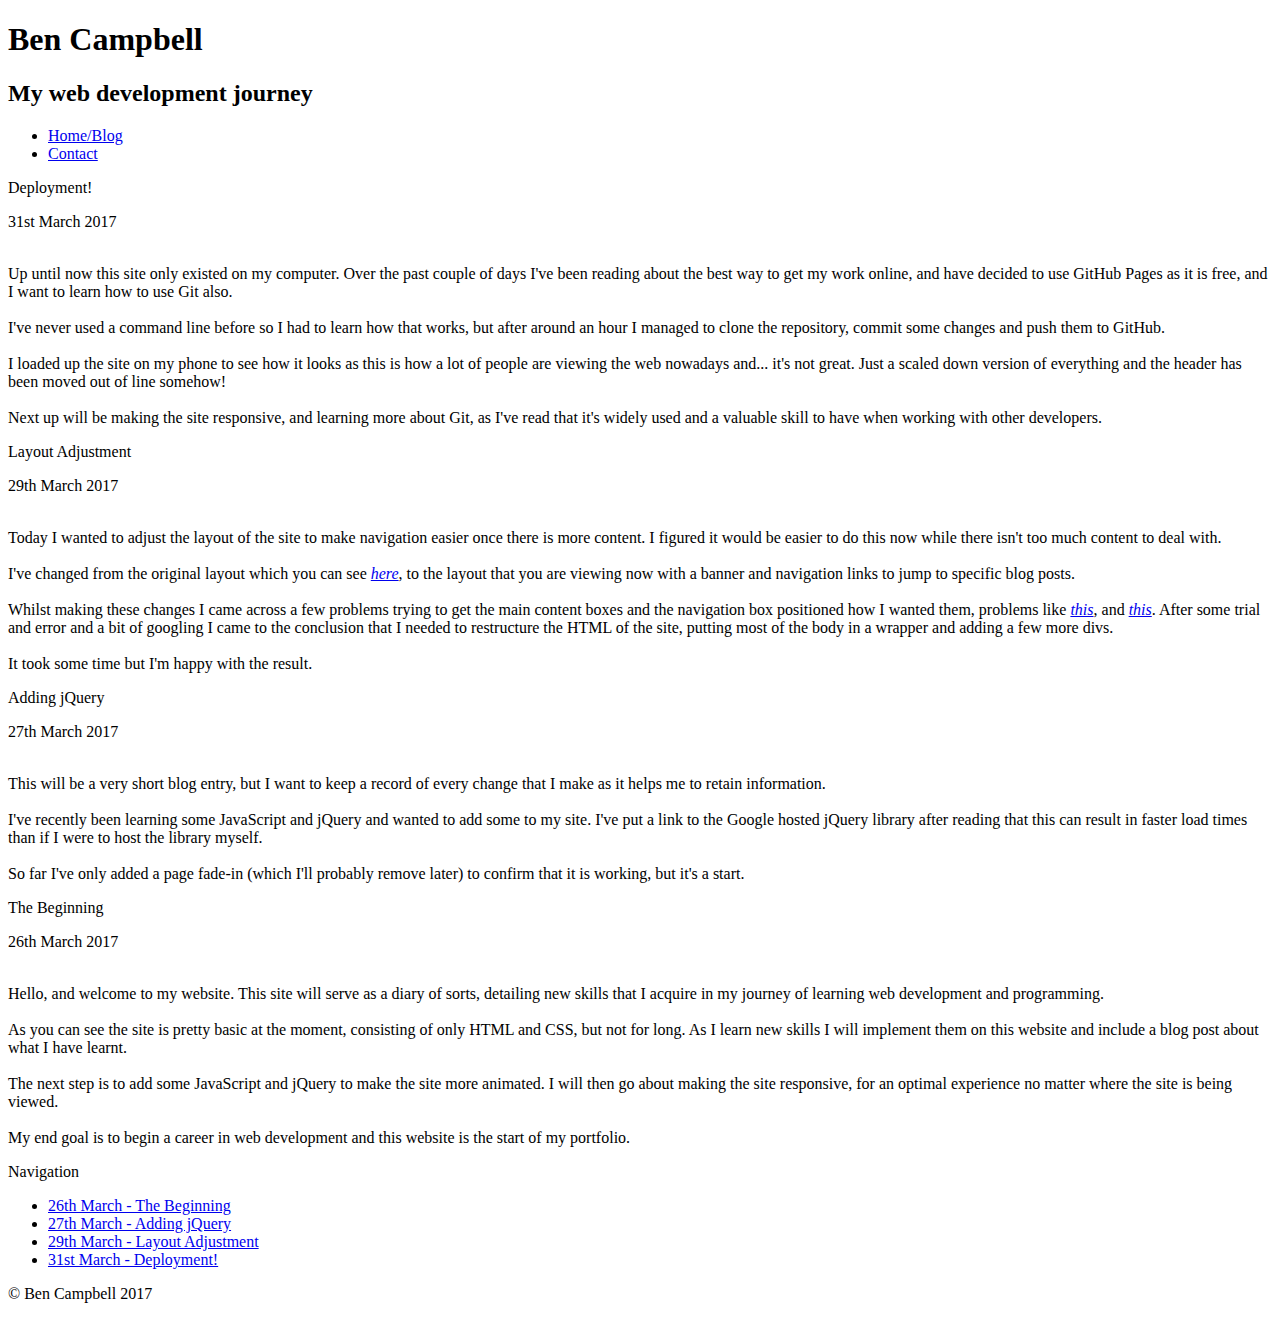
==== index.html @ ecdd25ed "Viewport test" ====
<!DOCTYPE html>

<html>

<head>

<title>Ben Campbell</title>
	<link href="style.css" rel="stylesheet" type="text/css">
	<meta name="viewport" content="width=device-width, initial-scale=1">
</head>

<body>

	<header>

		<h1>Ben Campbell</h1>

		<h2>My web development journey</h2>

	</header>

	<nav>
		<ul>
			<li><a href="index.html">Home/Blog</a></li>
			<li><a href="contact.html">Contact</a></li>
		</ul>
	</nav>

	<div id="wrapper">

		<div id="leftside">

			<div class="content_box">

				<p class="post_header"><span id="deployment">Deployment!</span></p>
				<p class="post_date">31st March 2017<br><br></p>

				<p class="post">Up until now this site only existed on my computer. Over the past couple of days I've been reading about the best way to get my work online, and have decided to use GitHub Pages as it is free, and I want to learn how to use Git also.
				<br><br>I've never used a command line before so I had to learn how that works, but after around an hour I managed to clone the repository, commit some changes and push them to GitHub.
				<br><br>I loaded up the site on my phone to see how it looks as this is how a lot of people are viewing the web nowadays and... it's not great. Just a scaled down version of everything and the header has been moved out of line somehow!
				<br><br>Next up will be making the site responsive, and learning more about Git, as I've read that it's widely used and a valuable skill to have when working with other developers.</p>

			</div>

			<div class="content_box">

				<p class="post_header"><span id="layout_adjustment">Layout Adjustment</span></p>
				<p class="post_date">29th March 2017<br><br></p>

				<p class="post">Today I wanted to adjust the layout of the site to make navigation easier once there is more content. I figured it would be easier to do this now while there isn't too much content to deal with.<br><br>
				I've changed from the original layout which you can see <a href="sitev1.jpg" target="_blank"><i>here</i></a>, to the layout that you are viewing now with a banner and navigation links to jump to specific blog posts.<br><br>
				Whilst making these changes I came across a few problems trying to get the main content boxes and the navigation box positioned how I wanted them, problems like <a href="sitev2.jpg" target="_blank"><i>this</i></a>, and <a href="sitev3.jpg" target="_blank"><i>this</i></a>. After some trial and error and a bit of googling I came to the conclusion that I needed to restructure the HTML of the site, putting most of the body in a wrapper and adding a few more divs.<br><br>
				It took some time but I'm happy with the result.</p>

			</div>

			<div class="content_box">

				<p class="post_header"><span id="adding_jquery">Adding jQuery</span></p>
				<p class="post_date">27th March 2017<br><br></p>

				<p class="post">This will be a very short blog entry, but I want to keep a record of every change that I make as it helps me to retain information.<br><br>
				I've recently been learning some JavaScript and jQuery and wanted to add some to my site. I've put a link to the Google hosted jQuery library after reading that this can result in faster load times than if I were to host the library myself.<br><br>
				So far I've only added a page fade-in (which I'll probably remove later) to confirm that it is working, but it's a start.</p>

			</div>

			<div class="content_box">

				<p class="post_header"><span id="the_beginning">The Beginning</span></p>
				<p class="post_date">26th March 2017<br><br></p>

				<p class="post">Hello, and welcome to my website. This site will serve as a diary of sorts, detailing new skills that I acquire in my journey of learning web development and programming.<br><br>
				As you can see the site is pretty basic at the moment, consisting of only HTML and CSS, but not for long. As I learn new skills I will implement them on this website and include a blog post about what I have learnt.<br><br>
				The next step is to add some JavaScript and jQuery to make the site more animated. I will then go about making the site responsive, for an optimal experience no matter where the site is being viewed.<br><br>
				My end goal is to begin a career in web development and this website is the start of my portfolio.</p>

			</div>

		</div>

		<div id="rightside">

			<div class="sidebar">

				<p class="sidebar_header">Navigation</p>

				<ul>
					<li><a href="#the_beginning">26th March - The Beginning</a></li>
					<li><a href="#adding_jquery">27th March - Adding jQuery</a></li>
					<li><a href="#layout_adjustment">29th March - Layout Adjustment</a></li>
					<li><a href="#deployment">31st March - Deployment!</a></li>
				</ul>

			</div>

		</div>

	</div>

	<footer>

		<p class="copyright">&copy; Ben Campbell 2017</p>

		<!--<script src="https://ajax.googleapis.com/ajax/libs/jquery/3.2.1/jquery.min.js"></script>
		<script type="text/javascript" src="script.js"></script>-->

	</footer>

</body>

</html>
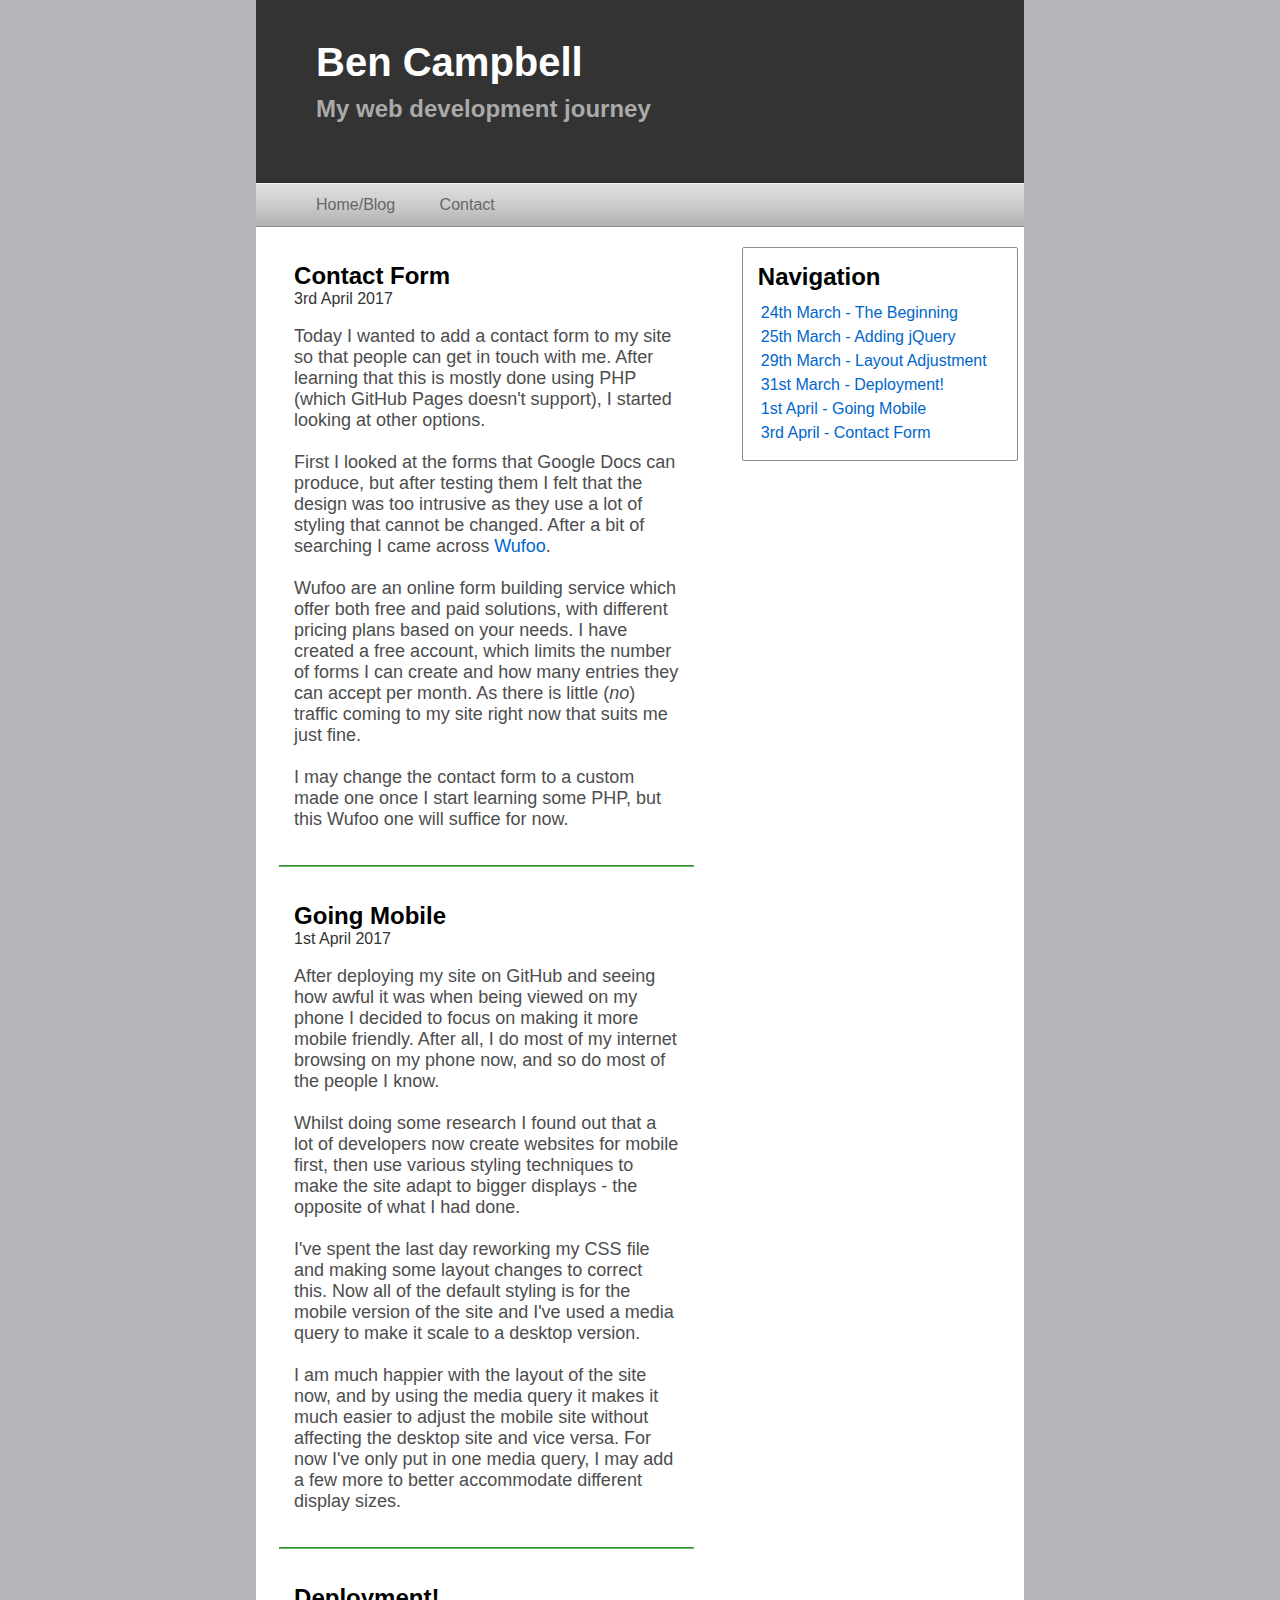
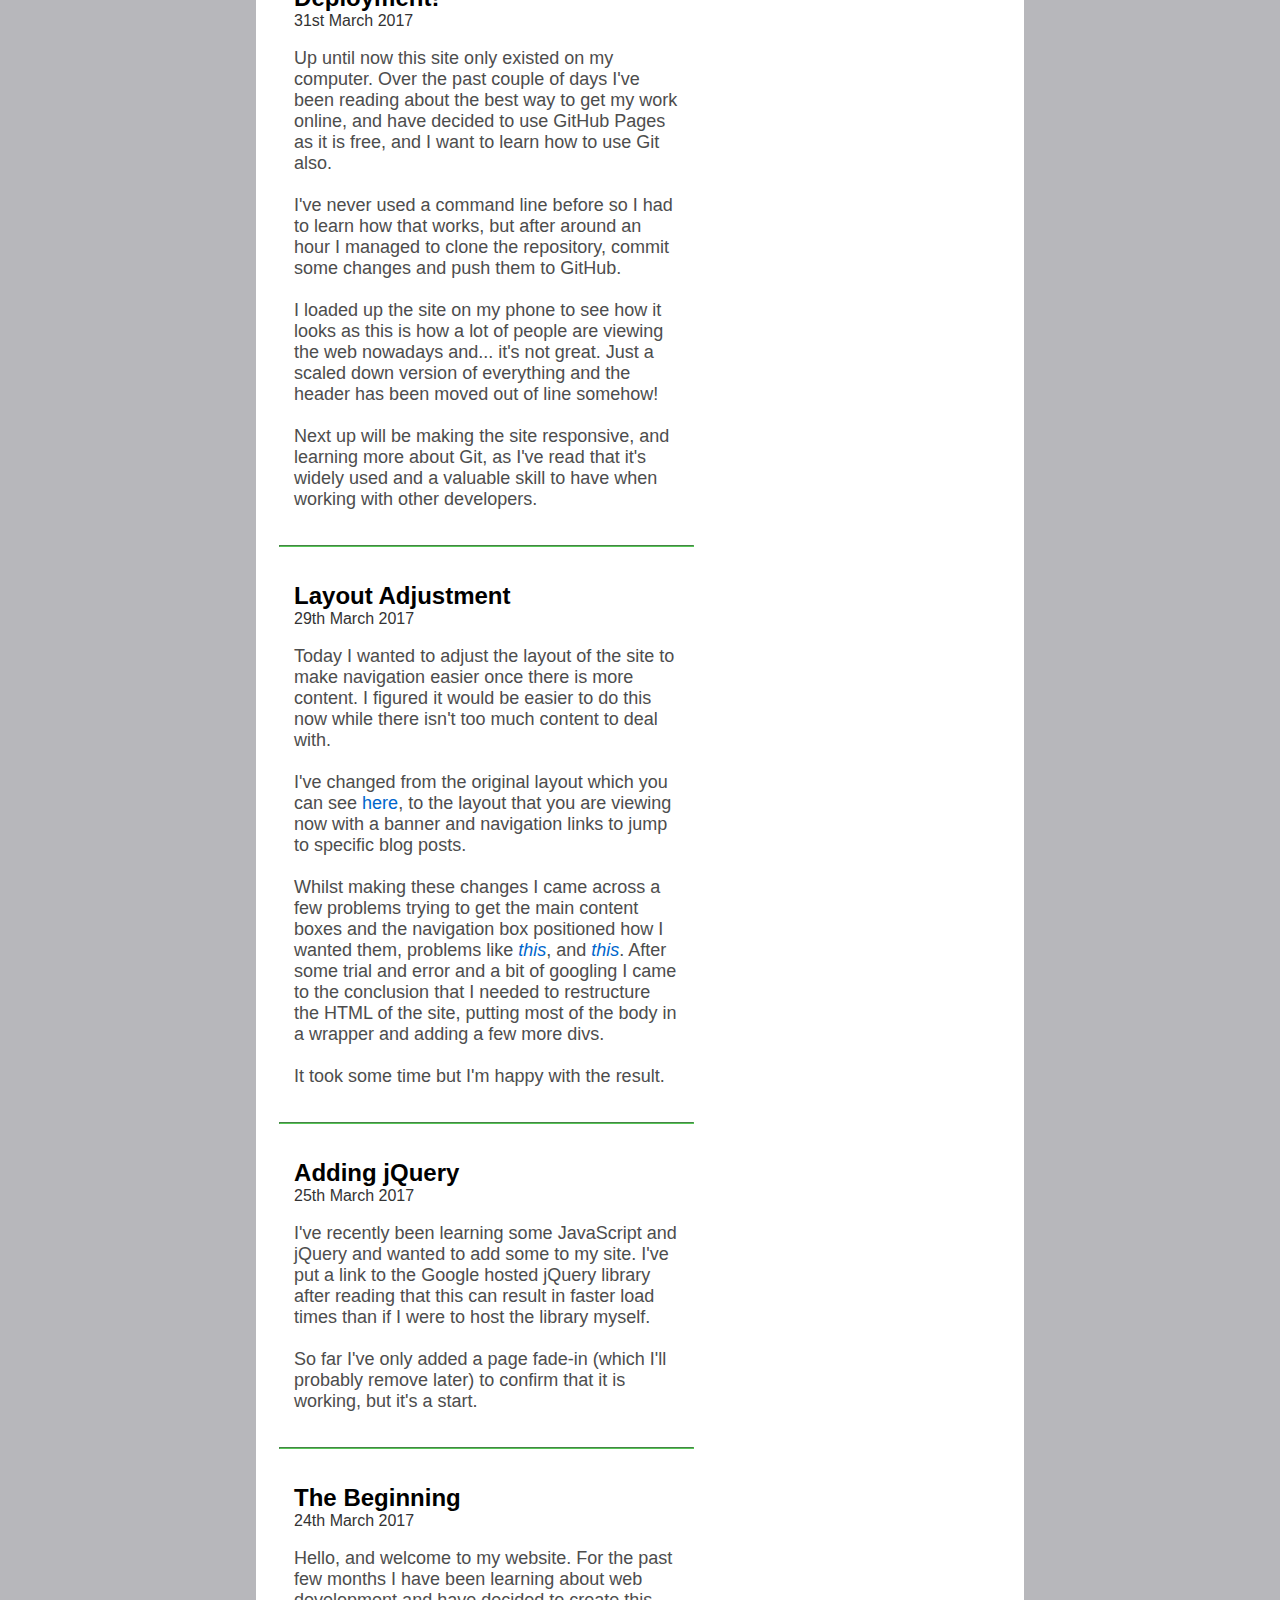
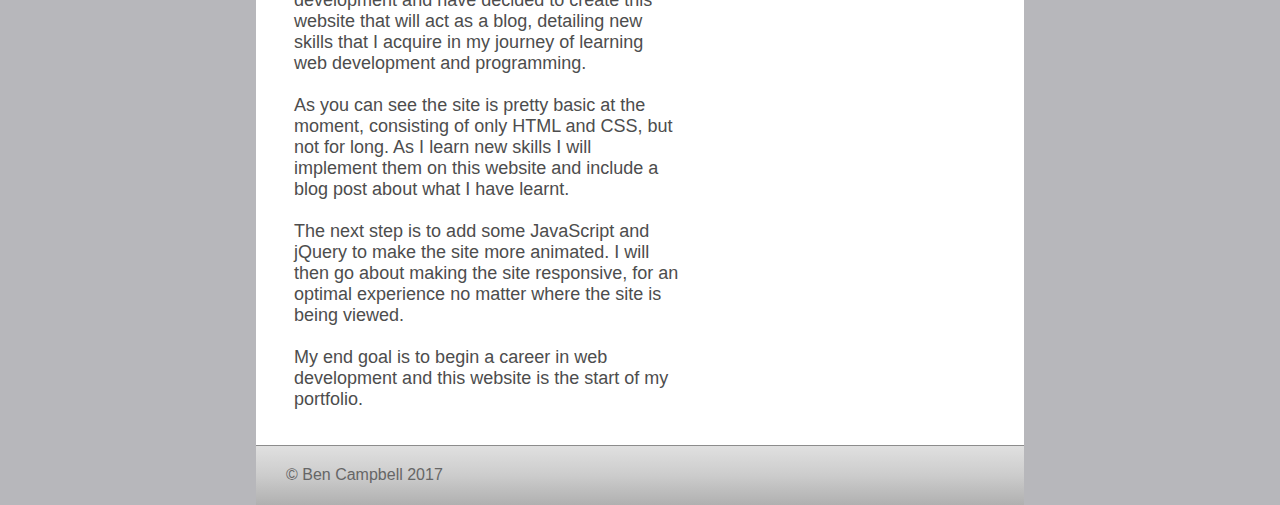
==== commit 7d6cd6bd: "CSS changes" ====
--- a/index.html
+++ b/index.html
@@ -4,9 +4,11 @@
 
 <head>
 
-<title>Ben Campbell</title>
-	<link href="style.css" rel="stylesheet" type="text/css">
+	<title>Ben Campbell</title>
+
+	<link rel="stylesheet" type="text/css" href="style.css">
 	<meta name="viewport" content="width=device-width, initial-scale=1">
+	
 </head>
 
 <body>
@@ -26,21 +28,51 @@
 		</ul>
 	</nav>
 
-	<div id="wrapper">
+	<div id="main">
 
 		<div id="leftside">
+
+			<div class="content_box">
+
+				<p class="post_header"><span id="contact_form">Contact Form</span></p>
+				<p class="post_date">3rd April 2017<br><br></p>
+
+				<p class="post">Today I wanted to add a contact form to my site so that people can get in touch with me. After learning that this is mostly done using PHP (which GitHub Pages doesn't support), I started looking at other options.<br><br>
+				First I looked at the forms that Google Docs can produce, but after testing them I felt that the design was too intrusive as they use a lot of styling that cannot be changed. After a bit of searching I came across <a href="https://www.wufoo.com/" target="_blank">Wufoo</a>.<br><br>
+				Wufoo are an online form building service which offer both free and paid solutions, with different pricing plans based on your needs. I have created a free account, which limits the number of forms I can create and how many entries they can accept per month. As there is little (<i>no</i>) traffic coming to my site right now that suits me just fine.<br><br>
+				I may change the contact form to a custom made one once I start learning some PHP, but this Wufoo one will suffice for now.</p>
+
+			</div>
+
+			<hr>
+
+			<div class="content_box">
+
+				<p class="post_header"><span id="going_mobile">Going Mobile</span></p>
+				<p class="post_date">1st April 2017<br><br></p>
+
+				<p class="post">After deploying my site on GitHub and seeing how awful it was when being viewed on my phone I decided to focus on making it more mobile friendly. After all, I do most of my internet browsing on my phone now, and so do most of the people I know.<br><br>
+				Whilst doing some research I found out that a lot of developers now create websites for mobile first, then use various styling techniques to make the site adapt to bigger displays - the opposite of what I had done.<br><br>
+				I've spent the last day reworking my CSS file and making some layout changes to correct this. Now all of the default styling is for the mobile version of the site and I've used a media query to make it scale to a desktop version.<br><br>
+				I am much happier with the layout of the site now, and by using the media query it makes it much easier to adjust the mobile site without affecting the desktop site and vice versa. For now I've only put in one media query, I may add a few more to better accommodate different display sizes.</p>
+
+			</div>
+
+			<hr>
 
 			<div class="content_box">
 
 				<p class="post_header"><span id="deployment">Deployment!</span></p>
 				<p class="post_date">31st March 2017<br><br></p>
 
-				<p class="post">Up until now this site only existed on my computer. Over the past couple of days I've been reading about the best way to get my work online, and have decided to use GitHub Pages as it is free, and I want to learn how to use Git also.
-				<br><br>I've never used a command line before so I had to learn how that works, but after around an hour I managed to clone the repository, commit some changes and push them to GitHub.
-				<br><br>I loaded up the site on my phone to see how it looks as this is how a lot of people are viewing the web nowadays and... it's not great. Just a scaled down version of everything and the header has been moved out of line somehow!
-				<br><br>Next up will be making the site responsive, and learning more about Git, as I've read that it's widely used and a valuable skill to have when working with other developers.</p>
+				<p class="post">Up until now this site only existed on my computer. Over the past couple of days I've been reading about the best way to get my work online, and have decided to use GitHub Pages as it is free, and I want to learn how to use Git also.<br><br>
+				I've never used a command line before so I had to learn how that works, but after around an hour I managed to clone the repository, commit some changes and push them to GitHub.<br><br>
+				I loaded up the site on my phone to see how it looks as this is how a lot of people are viewing the web nowadays and... it's not great. Just a scaled down version of everything and the header has been moved out of line somehow!<br><br>
+				Next up will be making the site responsive, and learning more about Git, as I've read that it's widely used and a valuable skill to have when working with other developers.</p>
 
 			</div>
+
+			<hr>
 
 			<div class="content_box">
 
@@ -48,29 +80,32 @@
 				<p class="post_date">29th March 2017<br><br></p>
 
 				<p class="post">Today I wanted to adjust the layout of the site to make navigation easier once there is more content. I figured it would be easier to do this now while there isn't too much content to deal with.<br><br>
-				I've changed from the original layout which you can see <a href="sitev1.jpg" target="_blank"><i>here</i></a>, to the layout that you are viewing now with a banner and navigation links to jump to specific blog posts.<br><br>
+				I've changed from the original layout which you can see <a href="sitev1.jpg" target="_blank">here</a>, to the layout that you are viewing now with a banner and navigation links to jump to specific blog posts.<br><br>
 				Whilst making these changes I came across a few problems trying to get the main content boxes and the navigation box positioned how I wanted them, problems like <a href="sitev2.jpg" target="_blank"><i>this</i></a>, and <a href="sitev3.jpg" target="_blank"><i>this</i></a>. After some trial and error and a bit of googling I came to the conclusion that I needed to restructure the HTML of the site, putting most of the body in a wrapper and adding a few more divs.<br><br>
 				It took some time but I'm happy with the result.</p>
 
 			</div>
 
+			<hr>
+
 			<div class="content_box">
 
 				<p class="post_header"><span id="adding_jquery">Adding jQuery</span></p>
-				<p class="post_date">27th March 2017<br><br></p>
+				<p class="post_date">25th March 2017<br><br></p>
 
-				<p class="post">This will be a very short blog entry, but I want to keep a record of every change that I make as it helps me to retain information.<br><br>
-				I've recently been learning some JavaScript and jQuery and wanted to add some to my site. I've put a link to the Google hosted jQuery library after reading that this can result in faster load times than if I were to host the library myself.<br><br>
+				<p class="post">I've recently been learning some JavaScript and jQuery and wanted to add some to my site. I've put a link to the Google hosted jQuery library after reading that this can result in faster load times than if I were to host the library myself.<br><br>
 				So far I've only added a page fade-in (which I'll probably remove later) to confirm that it is working, but it's a start.</p>
 
 			</div>
 
+			<hr>
+
 			<div class="content_box">
 
 				<p class="post_header"><span id="the_beginning">The Beginning</span></p>
-				<p class="post_date">26th March 2017<br><br></p>
+				<p class="post_date">24th March 2017<br><br></p>
 
-				<p class="post">Hello, and welcome to my website. This site will serve as a diary of sorts, detailing new skills that I acquire in my journey of learning web development and programming.<br><br>
+				<p class="post">Hello, and welcome to my website. For the past few months I have been learning about web development and have decided to create this website that will act as a blog, detailing new skills that I acquire in my journey of learning web development and programming.<br><br>
 				As you can see the site is pretty basic at the moment, consisting of only HTML and CSS, but not for long. As I learn new skills I will implement them on this website and include a blog post about what I have learnt.<br><br>
 				The next step is to add some JavaScript and jQuery to make the site more animated. I will then go about making the site responsive, for an optimal experience no matter where the site is being viewed.<br><br>
 				My end goal is to begin a career in web development and this website is the start of my portfolio.</p>
@@ -86,10 +121,12 @@
 				<p class="sidebar_header">Navigation</p>
 
 				<ul>
-					<li><a href="#the_beginning">26th March - The Beginning</a></li>
-					<li><a href="#adding_jquery">27th March - Adding jQuery</a></li>
+					<li><a href="#the_beginning">24th March - The Beginning</a></li>
+					<li><a href="#adding_jquery">25th March - Adding jQuery</a></li>
 					<li><a href="#layout_adjustment">29th March - Layout Adjustment</a></li>
 					<li><a href="#deployment">31st March - Deployment!</a></li>
+					<li><a href="#going_mobile">1st April - Going Mobile</a></li>
+					<li><a href="#contact_form">3rd April - Contact Form</a></li>
 				</ul>
 
 			</div>
--- a/style.css
+++ b/style.css
@@ -0,0 +1,243 @@
+html {
+	box-sizing: border-box;
+	min-height: 101%;
+    position: relative;
+ }
+
+* {
+	font-family: "Lato", "Verdana", "Helvetica", sans-serif;
+	margin: 0;
+	padding: 0;
+}
+
+*, *:before, *:after {
+	box-sizing: inherit;
+}
+
+body {
+	margin: 0 0 60px; /* bottom = footer height */
+}
+
+header {
+	background-color: #333;
+	width: 100%;
+}
+
+h1 {
+	color: white;
+	font-size: 32px;
+	padding-top: 30px;
+	padding-left: 30px;
+}
+
+h2 {
+	color: #aaa;
+	font-size: 16px;
+	padding-top: 5px;
+	padding-bottom: 30px;
+	padding-left: 30px;
+}
+
+nav ul {
+	background: linear-gradient(#e0e0e0,#cccccc,#b0b0b0);
+	border-top: 1px solid #f2f2f2;
+    border-bottom: 1px solid #8c8c8c;
+	list-style-type: none;
+	padding-left: 10px;
+	width: 100%;
+}
+
+nav li {
+	display: inline;
+}
+
+nav li a {
+	color: #666;
+	display: inline-block;
+	font-size: 16px;
+	padding: 12px 20px 12px 20px;
+	text-decoration: none;
+}
+
+nav li a:hover {
+	color: black;
+}
+
+hr {
+	border-color: #2db92d;
+	margin-left: auto;
+	margin-right: auto;
+	opacity: 0.8;
+	width: 90%;
+}
+
+#main a {
+	color: #0066cc;
+	text-decoration: none;
+}
+
+#main a:hover {
+	text-decoration: underline;
+}
+
+#main a:visited {
+	color: #551A8B;
+}
+
+#rightside {
+		display: none;
+}
+
+#leftside {
+	width: 100%;
+}
+
+.content_box {
+	margin: auto;
+	margin-top: 35px;
+	padding: 15px;
+	padding-bottom: 50px;
+	width: 90%;
+}
+
+.post_header {
+	font-size: 24px;
+	font-weight: bold;
+}
+
+.post_date {
+	color: #333;
+	font-size: 16px;
+}
+
+.post {
+	color: #4d4d4d;
+	font-size: 16px;
+}
+
+footer {
+	background: linear-gradient(#e0e0e0,#cccccc,#b0b0b0);
+	bottom: 0;
+	border-top: 1px solid #8c8c8c;
+	height: 60px;
+	left: 0;
+	position: absolute;
+    width: 100%;
+}
+
+.copyright {
+	color: #666;
+	font-size: 16px;
+	padding-top: 20px;
+	padding-left: 30px;
+}
+
+
+/* Desktop styling */
+
+
+@media (min-width:1025px) {
+
+	body {
+		background-color: #b7b7bb;
+		margin: 0 0 60px; /* bottom = footer height */
+	}
+
+	header {
+		margin: auto;
+		width: 60%;
+	}
+
+	h1 {
+		font-size: 40px;
+		padding-top: 40px;
+		padding-left: 60px;
+	}
+
+	h2 {
+		font-size: 24px;
+		padding-top: 10px;
+		padding-bottom: 60px;
+		padding-left: 60px;
+	}
+
+	nav ul {
+		margin: auto;
+		padding-left: 40px;
+		width: 60%;
+	}
+
+	nav li a {
+		font-size: 16px;
+		padding: 12px 20px 12px 20px;
+	}
+
+	#main {
+		display: flex;
+		margin: auto;
+		min-height: 100vh;
+		width: 60%;
+	}
+
+	#leftside {
+		background-color: white;
+		display: inline;
+		float: left;
+		width: 60%;
+	}
+
+	.content_box {
+		margin-top: 20px;
+		padding-bottom: 35px;
+		width: 90%;
+	}
+
+	.post_header {
+		font-size: 24px;
+		font-weight: bold;
+	}
+
+	.post_date {
+		font-size: 16px;
+	}
+
+	.post {
+		font-size: 18px;
+	}
+
+	#rightside {
+		background-color: white;
+		display: inline;
+		float: right;
+		width: 40%;
+	}
+
+	.sidebar {
+		border: 1px solid #8c8c8c;
+		border-radius: 2px;
+		margin-left: 25px;
+		margin-top: 20px;
+		padding: 15px;
+		width: 90%;
+	}
+
+	.sidebar_header {
+		font-size: 24px;
+		font-weight: bold;
+	}
+
+	.sidebar ul {
+		list-style-type: none;
+		margin-top: 10px;
+	}
+
+	.sidebar ul li {
+		padding: 3px;
+	}	
+
+	footer {
+		width: 60%;
+		left: 20%;
+	}
+
+}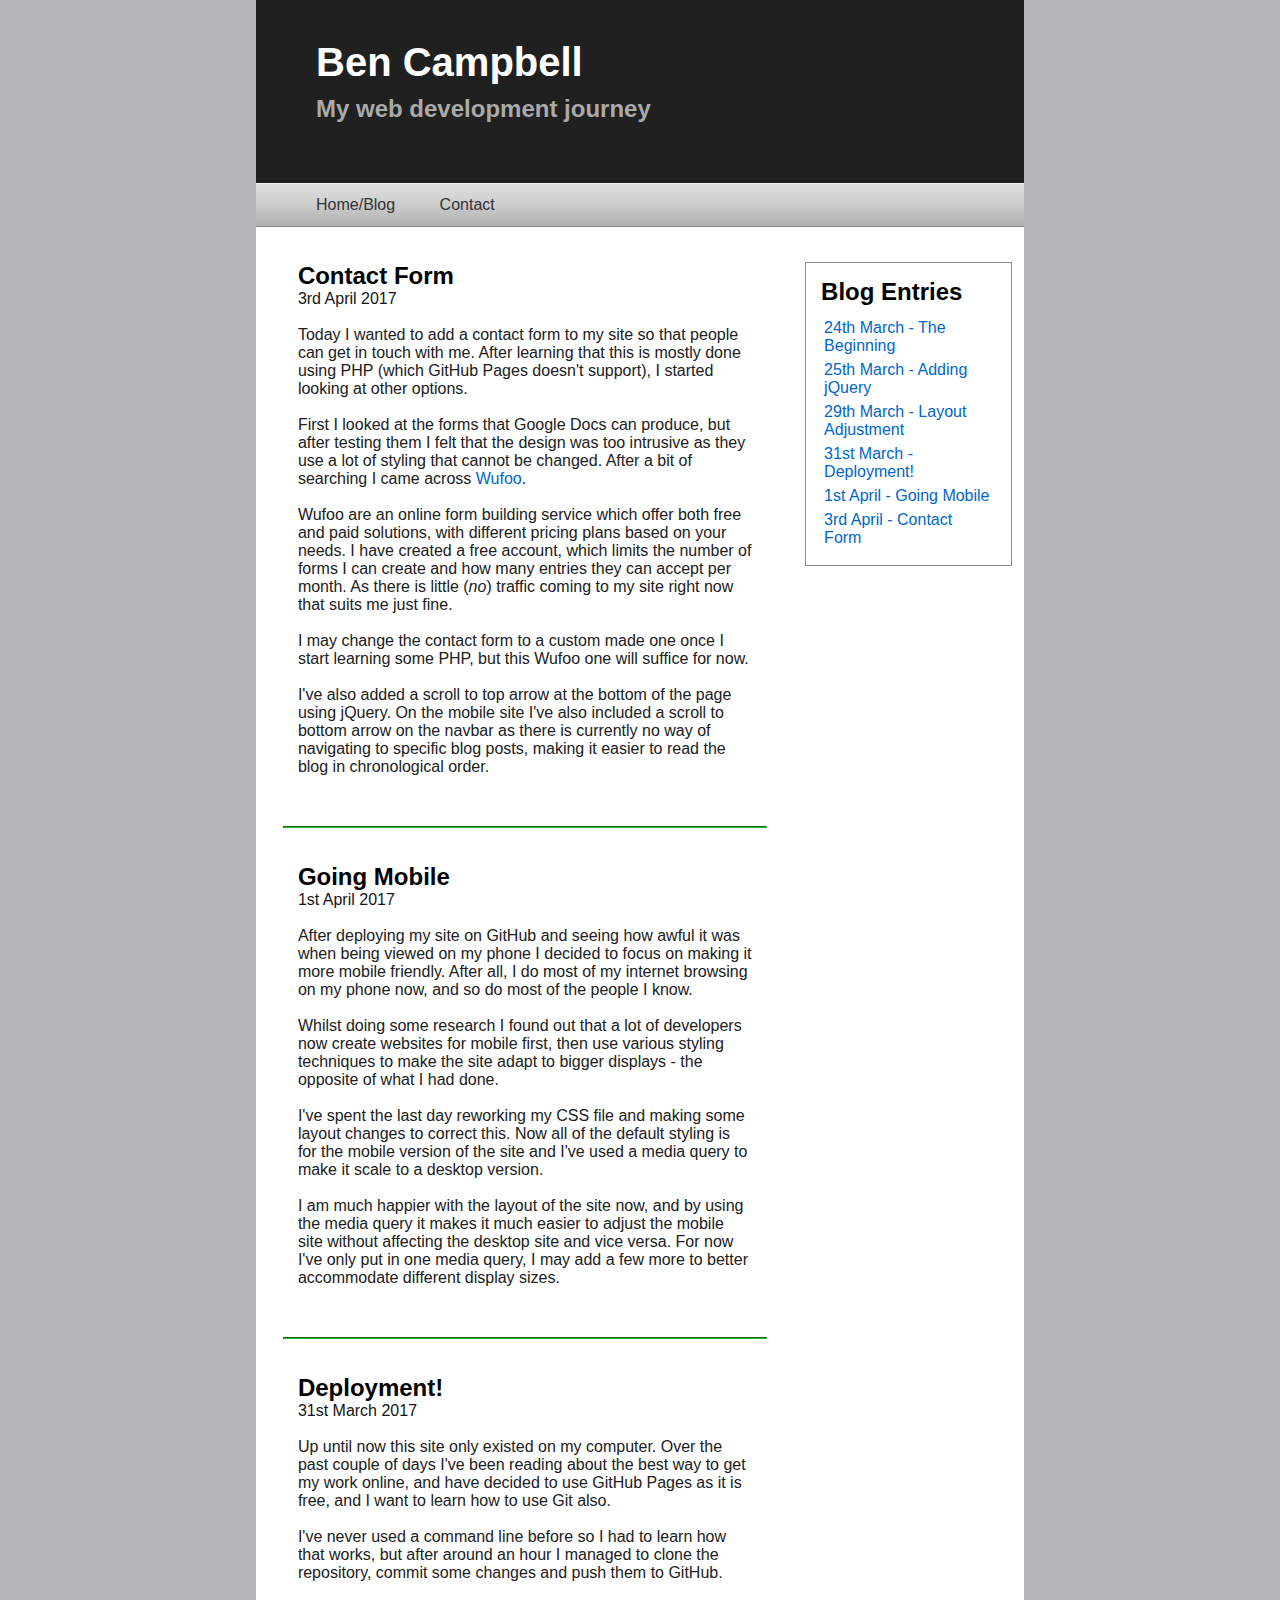
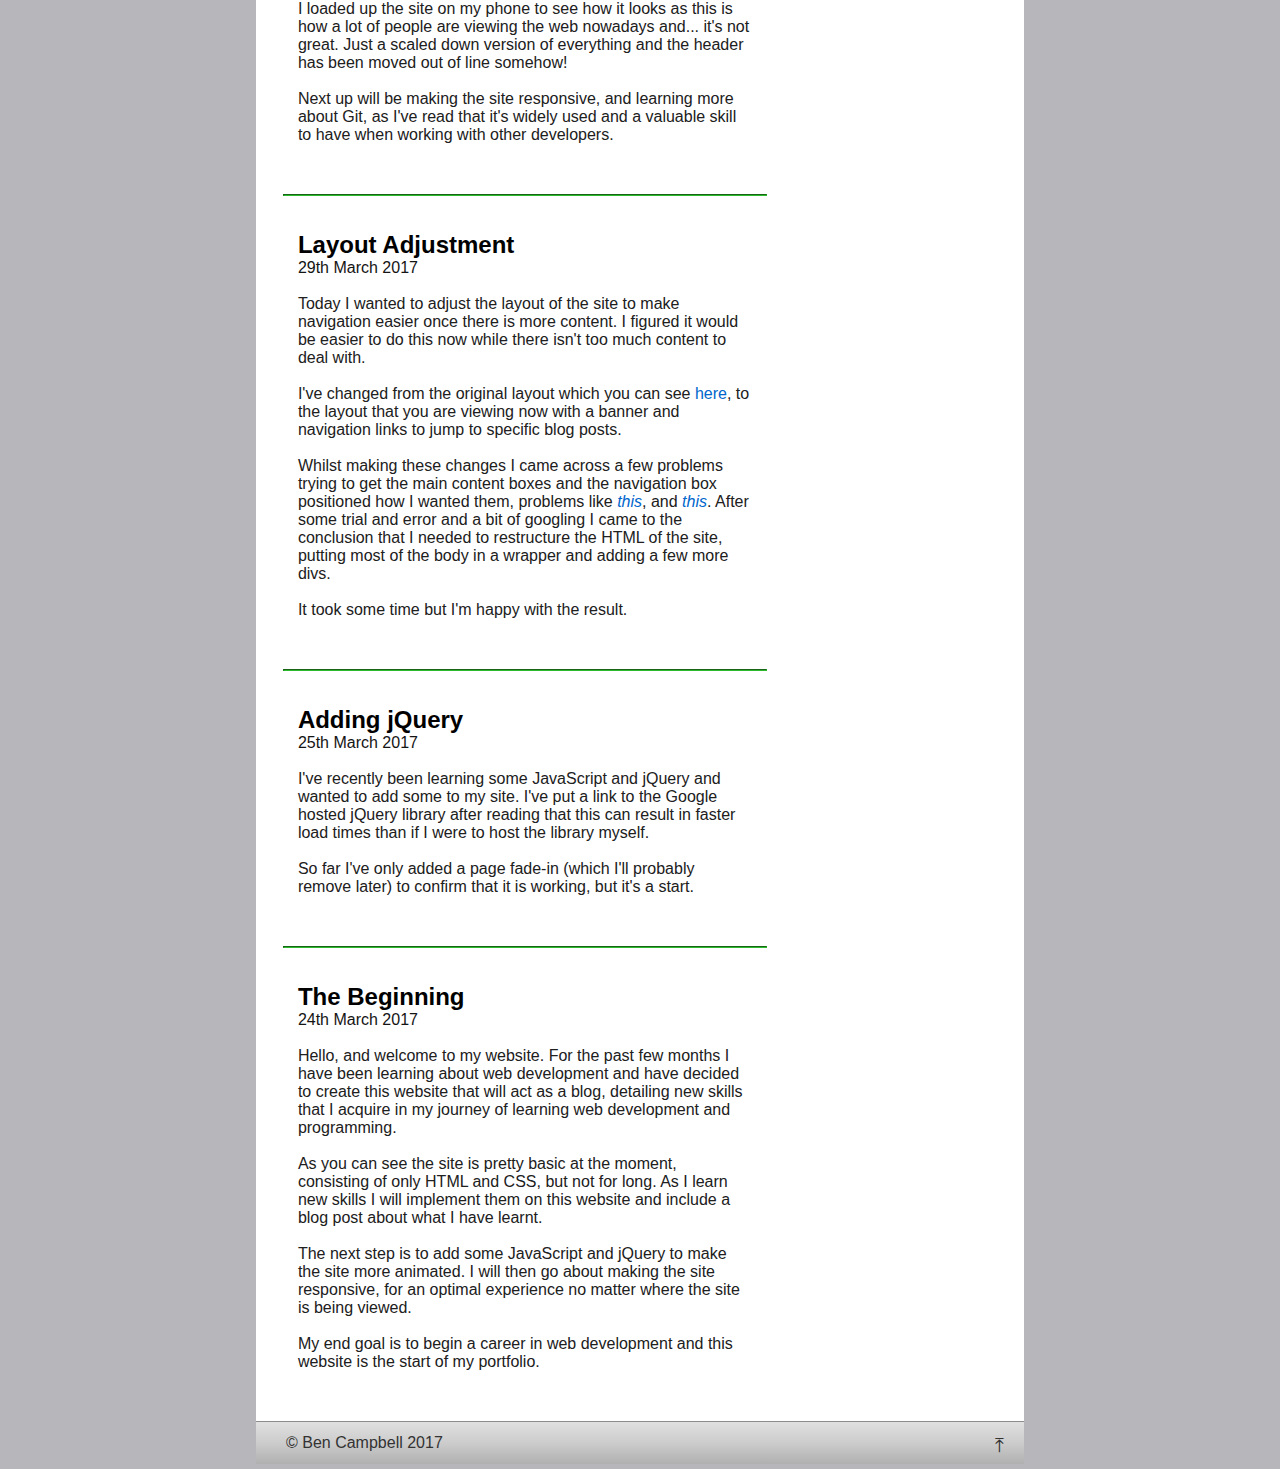
==== commit c9616620: "CSS changes" ====
--- a/index.html
+++ b/index.html
@@ -25,6 +25,7 @@
 		<ul>
 			<li><a href="index.html">Home/Blog</a></li>
 			<li><a href="contact.html">Contact</a></li>
+			<li><a id="bottom" href="#bottom">&DownArrowBar;</a></li>
 		</ul>
 	</nav>
 
@@ -40,7 +41,8 @@
 				<p class="post">Today I wanted to add a contact form to my site so that people can get in touch with me. After learning that this is mostly done using PHP (which GitHub Pages doesn't support), I started looking at other options.<br><br>
 				First I looked at the forms that Google Docs can produce, but after testing them I felt that the design was too intrusive as they use a lot of styling that cannot be changed. After a bit of searching I came across <a href="https://www.wufoo.com/" target="_blank">Wufoo</a>.<br><br>
 				Wufoo are an online form building service which offer both free and paid solutions, with different pricing plans based on your needs. I have created a free account, which limits the number of forms I can create and how many entries they can accept per month. As there is little (<i>no</i>) traffic coming to my site right now that suits me just fine.<br><br>
-				I may change the contact form to a custom made one once I start learning some PHP, but this Wufoo one will suffice for now.</p>
+				I may change the contact form to a custom made one once I start learning some PHP, but this Wufoo one will suffice for now.<br><br>
+				I've also added a scroll to top arrow at the bottom of the page using jQuery. On the mobile site I've also included a scroll to bottom arrow on the navbar as there is currently no way of navigating to specific blog posts, making it easier to read the blog in chronological order.</p>
 
 			</div>
 
@@ -118,7 +120,7 @@
 
 			<div class="sidebar">
 
-				<p class="sidebar_header">Navigation</p>
+				<p class="sidebar_header">Blog Entries</p>
 
 				<ul>
 					<li><a href="#the_beginning">24th March - The Beginning</a></li>
@@ -137,10 +139,15 @@
 
 	<footer>
 
-		<p class="copyright">&copy; Ben Campbell 2017</p>
+		<ul>
+			<li><p class="copyright">&copy; Ben Campbell 2017</p></li>
+			<li><a id="top" href="#top">&UpArrowBar;</a></li>
+		</ul>
 
-		<!--<script src="https://ajax.googleapis.com/ajax/libs/jquery/3.2.1/jquery.min.js"></script>
-		<script type="text/javascript" src="script.js"></script>-->
+		
+
+		<script src="https://ajax.googleapis.com/ajax/libs/jquery/3.2.1/jquery.min.js"></script>
+		<script type="text/javascript" src="script.js"></script>
 
 	</footer>
 
--- a/style.css
+++ b/style.css
@@ -1,8 +1,12 @@
 html {
 	box-sizing: border-box;
-	min-height: 101%;
+	
     position: relative;
  }
+
+body {
+	background-color: #b7b7bb;
+}
 
 * {
 	font-family: "Lato", "Verdana", "Helvetica", sans-serif;
@@ -14,12 +18,8 @@
 	box-sizing: inherit;
 }
 
-body {
-	margin: 0 0 60px; /* bottom = footer height */
-}
-
 header {
-	background-color: #333;
+	background-color: #202020;
 	width: 100%;
 }
 
@@ -52,7 +52,7 @@
 }
 
 nav li a {
-	color: #666;
+	color: #333;
 	display: inline-block;
 	font-size: 16px;
 	padding: 12px 20px 12px 20px;
@@ -67,8 +67,15 @@
 	border-color: #2db92d;
 	margin-left: auto;
 	margin-right: auto;
-	opacity: 0.8;
 	width: 90%;
+}
+
+#bottom {
+	float: right;
+}
+
+#main {
+	background-color: white;
 }
 
 #main a {
@@ -94,7 +101,6 @@
 
 .content_box {
 	margin: auto;
-	margin-top: 35px;
 	padding: 15px;
 	padding-bottom: 50px;
 	width: 90%;
@@ -106,30 +112,40 @@
 }
 
 .post_date {
+	color: #141414;
+	font-size: 16px;
+}
+
+.post {
+	color: #202020;
+	font-size: 16px;
+}
+
+footer ul {
+	background: linear-gradient(#e0e0e0,#cccccc,#b0b0b0);
+	border-top: 1px solid #8c8c8c;
+	list-style-type: none;
+	padding-left: 10px;
+}
+
+footer li {
+	display: inline;
+}
+
+footer li a, footer li p {
 	color: #333;
-	font-size: 16px;
-}
-
-.post {
-	color: #4d4d4d;
-	font-size: 16px;
-}
-
-footer {
-	background: linear-gradient(#e0e0e0,#cccccc,#b0b0b0);
-	bottom: 0;
-	border-top: 1px solid #8c8c8c;
-	height: 60px;
-	left: 0;
-	position: absolute;
-    width: 100%;
-}
-
-.copyright {
-	color: #666;
-	font-size: 16px;
-	padding-top: 20px;
-	padding-left: 30px;
+	display: inline-block;
+	font-size: 16px;
+	padding: 12px 20px 12px 20px;
+	text-decoration: none;
+}
+
+footer li a:hover {
+	color: black;
+}
+
+#top {
+	float: right;
 }
 
 
@@ -140,7 +156,6 @@
 
 	body {
 		background-color: #b7b7bb;
-		margin: 0 0 60px; /* bottom = footer height */
 	}
 
 	header {
@@ -167,9 +182,8 @@
 		width: 60%;
 	}
 
-	nav li a {
-		font-size: 16px;
-		padding: 12px 20px 12px 20px;
+	#bottom {
+		display: none;
 	}
 
 	#main {
@@ -183,40 +197,25 @@
 		background-color: white;
 		display: inline;
 		float: left;
-		width: 60%;
+		width: 70%;
 	}
 
 	.content_box {
 		margin-top: 20px;
-		padding-bottom: 35px;
 		width: 90%;
-	}
-
-	.post_header {
-		font-size: 24px;
-		font-weight: bold;
-	}
-
-	.post_date {
-		font-size: 16px;
-	}
-
-	.post {
-		font-size: 18px;
 	}
 
 	#rightside {
 		background-color: white;
 		display: inline;
 		float: right;
-		width: 40%;
+		width: 30%;
 	}
 
 	.sidebar {
 		border: 1px solid #8c8c8c;
-		border-radius: 2px;
-		margin-left: 25px;
-		margin-top: 20px;
+		margin: auto;
+		margin-top: 35px;
 		padding: 15px;
 		width: 90%;
 	}
@@ -236,8 +235,12 @@
 	}	
 
 	footer {
-		width: 60%;
-		left: 20%;
+		margin: auto;
+		width: 60%;
+	}
+
+	#top {
+		font-size: 20px;
 	}
 
 }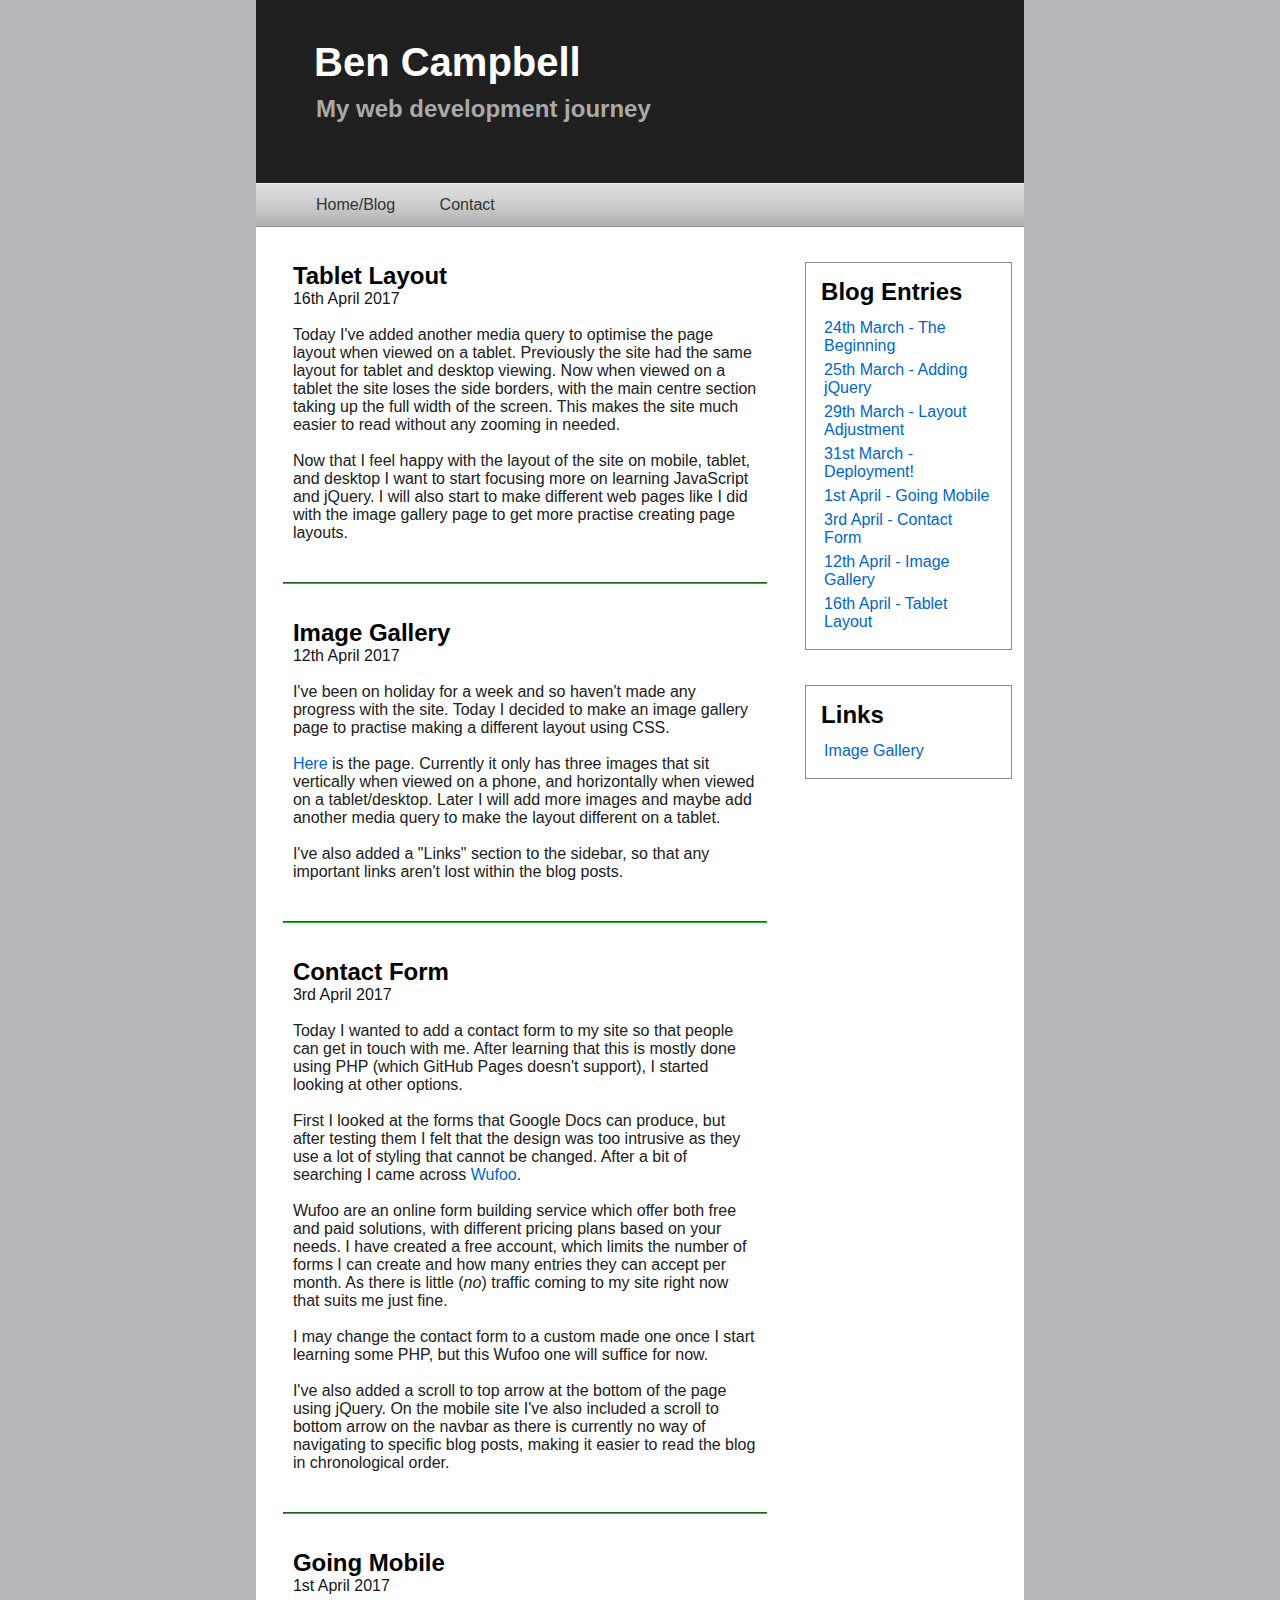
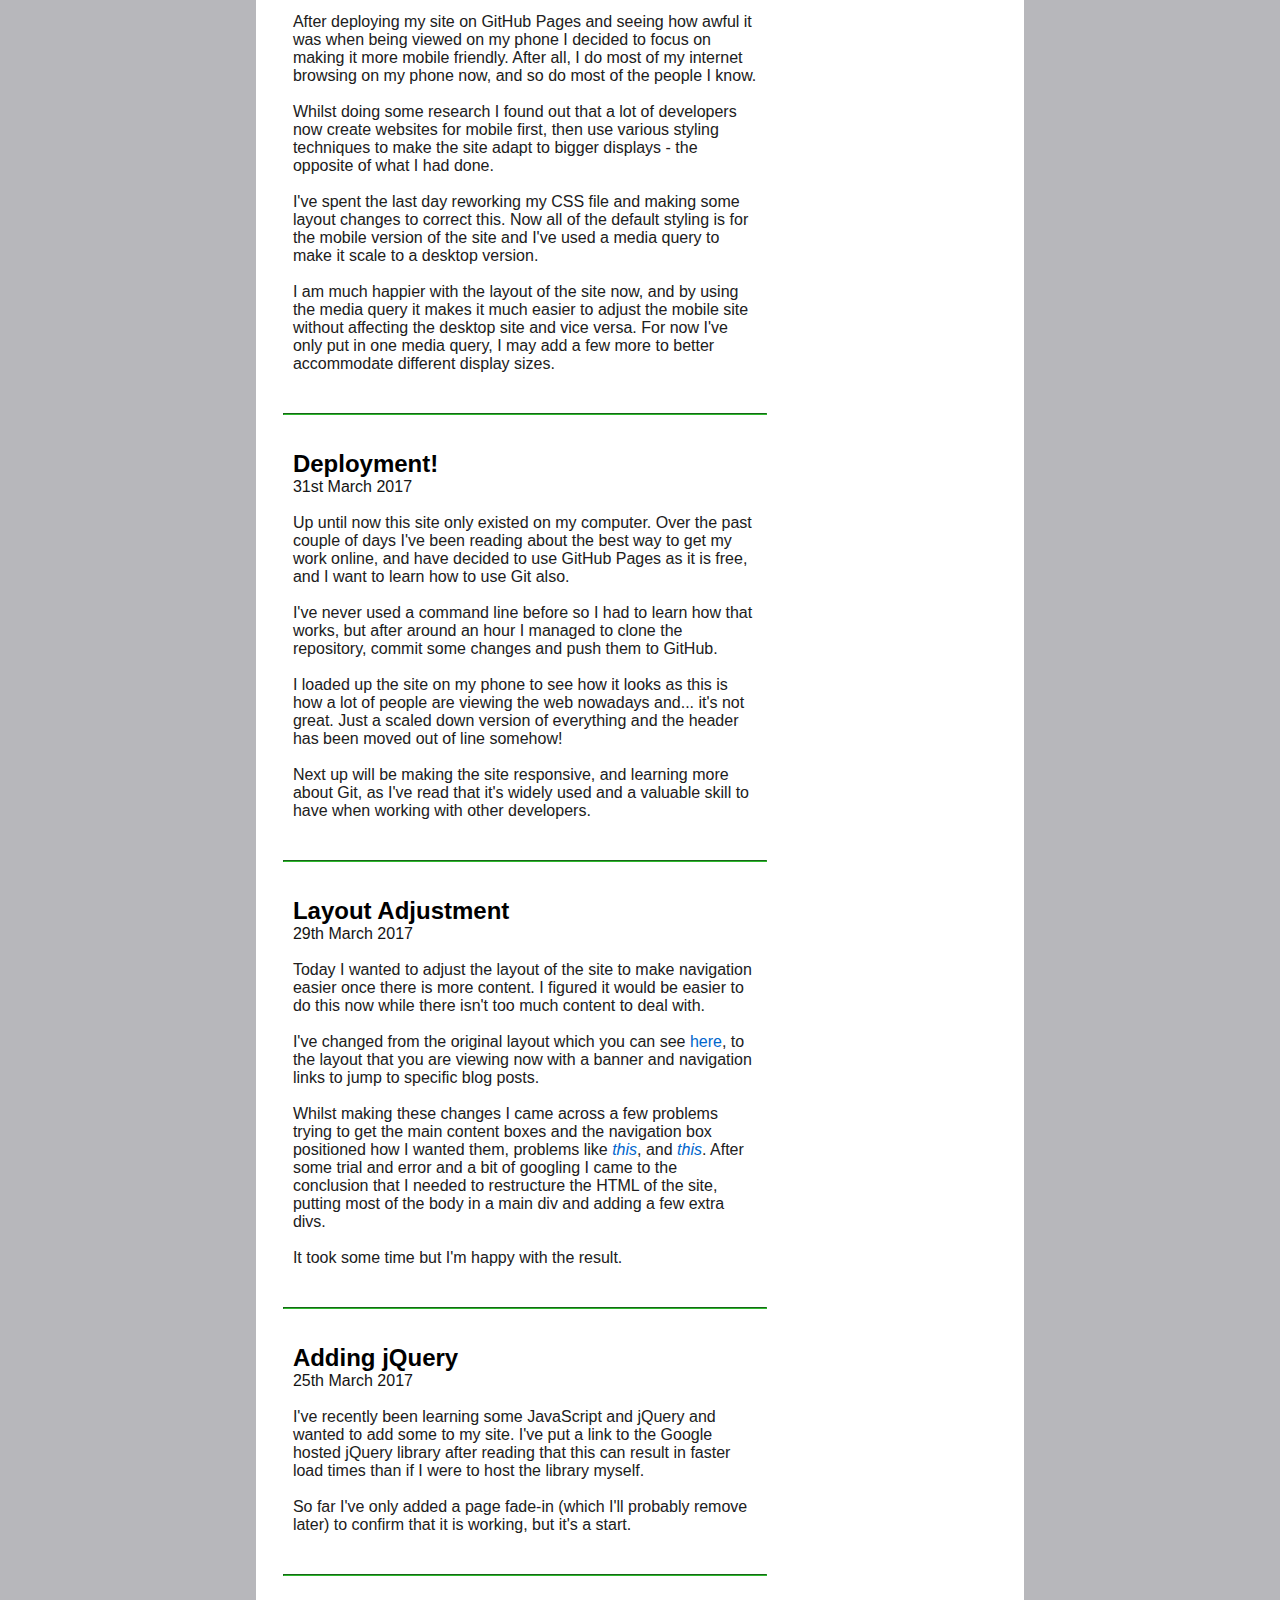
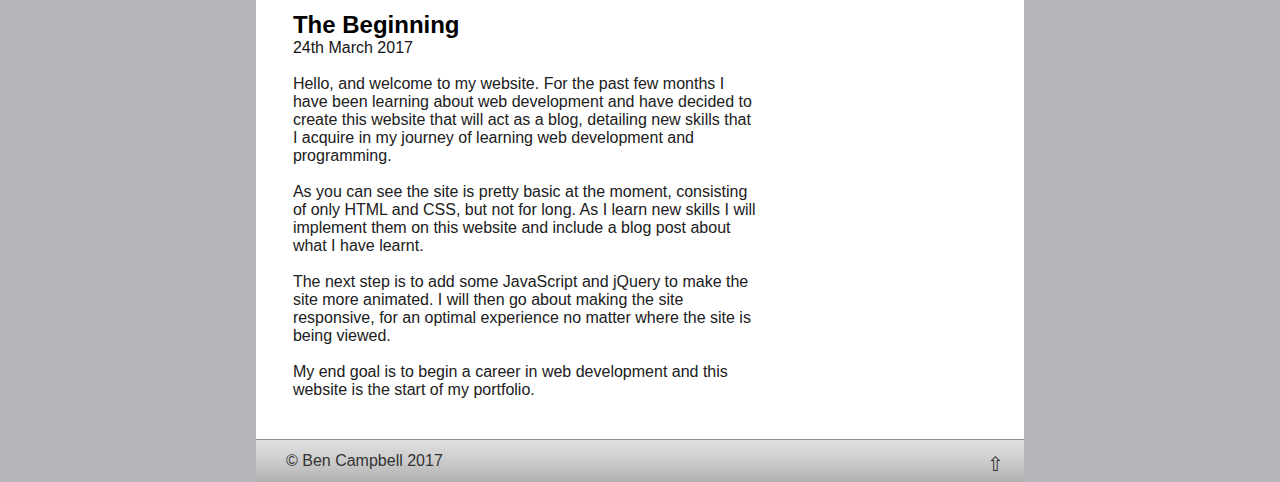
==== commit 86fa2a88: "update" ====
--- a/index.html
+++ b/index.html
@@ -5,27 +5,24 @@
 <head>
 
 	<title>Ben Campbell</title>
-
-	<link rel="stylesheet" type="text/css" href="style.css">
 	<meta name="viewport" content="width=device-width, initial-scale=1">
+	<link href="style.css" rel="stylesheet" type="text/css">
 	
 </head>
 
 <body>
 
 	<header>
-
 		<h1>Ben Campbell</h1>
 
 		<h2>My web development journey</h2>
-
 	</header>
 
 	<nav>
 		<ul>
 			<li><a href="index.html">Home/Blog</a></li>
 			<li><a href="contact.html">Contact</a></li>
-			<li><a id="bottom" href="#bottom">&DownArrowBar;</a></li>
+			<li><a id="bottom" href="#bottom">&#8681;</a></li>
 		</ul>
 	</nav>
 
@@ -34,7 +31,27 @@
 		<div id="leftside">
 
 			<div class="content_box">
+				<p class="post_header"><span id="tablet_layout">Tablet Layout</span></p>
+				<p class="post_date">16th April 2017<br><br></p>
 
+				<p class="post">Today I've added another media query to optimise the page layout when viewed on a tablet. Previously the site had the same layout for tablet and desktop viewing. Now when viewed on a tablet the site loses the side borders, with the main centre section taking up the full width of the screen. This makes the site much easier to read without any zooming in needed.<br><br>
+				Now that I feel happy with the layout of the site on mobile, tablet, and desktop I want to start focusing more on learning JavaScript and jQuery. I will also start to make different web pages like I did with the image gallery page to get more practise creating page layouts.</p>
+			</div>
+
+			<hr>
+
+			<div class="content_box">
+				<p class="post_header"><span id="image_gallery">Image Gallery</span></p>
+				<p class="post_date">12th April 2017<br><br></p>
+
+				<p class="post">I've been on holiday for a week and so haven't made any progress with the site. Today I decided to make an image gallery page to practise making a different layout using CSS.<br><br>
+				<a href="gallery\gallery.html" target="_blank">Here</a> is the page. Currently it only has three images that sit vertically when viewed on a phone, and horizontally when viewed on a tablet/desktop. Later I will add more images and maybe add another media query to make the layout different on a tablet.<br><br>
+				I've also added a "Links" section to the sidebar, so that any important links aren't lost within the blog posts.</p>
+			</div>
+
+			<hr>
+
+			<div class="content_box">
 				<p class="post_header"><span id="contact_form">Contact Form</span></p>
 				<p class="post_date">3rd April 2017<br><br></p>
 
@@ -43,27 +60,23 @@
 				Wufoo are an online form building service which offer both free and paid solutions, with different pricing plans based on your needs. I have created a free account, which limits the number of forms I can create and how many entries they can accept per month. As there is little (<i>no</i>) traffic coming to my site right now that suits me just fine.<br><br>
 				I may change the contact form to a custom made one once I start learning some PHP, but this Wufoo one will suffice for now.<br><br>
 				I've also added a scroll to top arrow at the bottom of the page using jQuery. On the mobile site I've also included a scroll to bottom arrow on the navbar as there is currently no way of navigating to specific blog posts, making it easier to read the blog in chronological order.</p>
-
 			</div>
 
 			<hr>
 
 			<div class="content_box">
-
 				<p class="post_header"><span id="going_mobile">Going Mobile</span></p>
 				<p class="post_date">1st April 2017<br><br></p>
 
-				<p class="post">After deploying my site on GitHub and seeing how awful it was when being viewed on my phone I decided to focus on making it more mobile friendly. After all, I do most of my internet browsing on my phone now, and so do most of the people I know.<br><br>
+				<p class="post">After deploying my site on GitHub Pages and seeing how awful it was when being viewed on my phone I decided to focus on making it more mobile friendly. After all, I do most of my internet browsing on my phone now, and so do most of the people I know.<br><br>
 				Whilst doing some research I found out that a lot of developers now create websites for mobile first, then use various styling techniques to make the site adapt to bigger displays - the opposite of what I had done.<br><br>
 				I've spent the last day reworking my CSS file and making some layout changes to correct this. Now all of the default styling is for the mobile version of the site and I've used a media query to make it scale to a desktop version.<br><br>
 				I am much happier with the layout of the site now, and by using the media query it makes it much easier to adjust the mobile site without affecting the desktop site and vice versa. For now I've only put in one media query, I may add a few more to better accommodate different display sizes.</p>
-
 			</div>
 
 			<hr>
 
 			<div class="content_box">
-
 				<p class="post_header"><span id="deployment">Deployment!</span></p>
 				<p class="post_date">31st March 2017<br><br></p>
 
@@ -71,39 +84,33 @@
 				I've never used a command line before so I had to learn how that works, but after around an hour I managed to clone the repository, commit some changes and push them to GitHub.<br><br>
 				I loaded up the site on my phone to see how it looks as this is how a lot of people are viewing the web nowadays and... it's not great. Just a scaled down version of everything and the header has been moved out of line somehow!<br><br>
 				Next up will be making the site responsive, and learning more about Git, as I've read that it's widely used and a valuable skill to have when working with other developers.</p>
-
 			</div>
 
 			<hr>
 
 			<div class="content_box">
-
 				<p class="post_header"><span id="layout_adjustment">Layout Adjustment</span></p>
 				<p class="post_date">29th March 2017<br><br></p>
 
 				<p class="post">Today I wanted to adjust the layout of the site to make navigation easier once there is more content. I figured it would be easier to do this now while there isn't too much content to deal with.<br><br>
-				I've changed from the original layout which you can see <a href="sitev1.jpg" target="_blank">here</a>, to the layout that you are viewing now with a banner and navigation links to jump to specific blog posts.<br><br>
-				Whilst making these changes I came across a few problems trying to get the main content boxes and the navigation box positioned how I wanted them, problems like <a href="sitev2.jpg" target="_blank"><i>this</i></a>, and <a href="sitev3.jpg" target="_blank"><i>this</i></a>. After some trial and error and a bit of googling I came to the conclusion that I needed to restructure the HTML of the site, putting most of the body in a wrapper and adding a few more divs.<br><br>
+				I've changed from the original layout which you can see <a href="images\sitev1.jpg" target="_blank">here</a>, to the layout that you are viewing now with a banner and navigation links to jump to specific blog posts.<br><br>
+				Whilst making these changes I came across a few problems trying to get the main content boxes and the navigation box positioned how I wanted them, problems like <a href="images\sitev2.jpg" target="_blank"><i>this</i></a>, and <a href="images\sitev3.jpg" target="_blank"><i>this</i></a>. After some trial and error and a bit of googling I came to the conclusion that I needed to restructure the HTML of the site, putting most of the body in a main div and adding a few extra divs.<br><br>
 				It took some time but I'm happy with the result.</p>
-
 			</div>
 
 			<hr>
 
 			<div class="content_box">
-
 				<p class="post_header"><span id="adding_jquery">Adding jQuery</span></p>
 				<p class="post_date">25th March 2017<br><br></p>
 
 				<p class="post">I've recently been learning some JavaScript and jQuery and wanted to add some to my site. I've put a link to the Google hosted jQuery library after reading that this can result in faster load times than if I were to host the library myself.<br><br>
 				So far I've only added a page fade-in (which I'll probably remove later) to confirm that it is working, but it's a start.</p>
-
 			</div>
 
 			<hr>
 
 			<div class="content_box">
-
 				<p class="post_header"><span id="the_beginning">The Beginning</span></p>
 				<p class="post_date">24th March 2017<br><br></p>
 
@@ -111,7 +118,6 @@
 				As you can see the site is pretty basic at the moment, consisting of only HTML and CSS, but not for long. As I learn new skills I will implement them on this website and include a blog post about what I have learnt.<br><br>
 				The next step is to add some JavaScript and jQuery to make the site more animated. I will then go about making the site responsive, for an optimal experience no matter where the site is being viewed.<br><br>
 				My end goal is to begin a career in web development and this website is the start of my portfolio.</p>
-
 			</div>
 
 		</div>
@@ -119,7 +125,6 @@
 		<div id="rightside">
 
 			<div class="sidebar">
-
 				<p class="sidebar_header">Blog Entries</p>
 
 				<ul>
@@ -129,8 +134,17 @@
 					<li><a href="#deployment">31st March - Deployment!</a></li>
 					<li><a href="#going_mobile">1st April - Going Mobile</a></li>
 					<li><a href="#contact_form">3rd April - Contact Form</a></li>
+					<li><a href="#image_gallery">12th April - Image Gallery</a></li>
+					<li><a href="#tablet_layout">16th April - Tablet Layout</a></li>
 				</ul>
+			</div>
 
+			<div class="sidebar">
+				<p class="sidebar_header">Links</p>
+
+				<ul>
+					<li><a href="gallery\gallery.html" target="_blank">Image Gallery</a></li>
+				</ul>
 			</div>
 
 		</div>
@@ -138,17 +152,14 @@
 	</div>
 
 	<footer>
-
 		<ul>
 			<li><p class="copyright">&copy; Ben Campbell 2017</p></li>
-			<li><a id="top" href="#top">&UpArrowBar;</a></li>
+			<li><a id="top" href="#top">&#8679;</a></li>
 		</ul>
 
 		
-
 		<script src="https://ajax.googleapis.com/ajax/libs/jquery/3.2.1/jquery.min.js"></script>
 		<script type="text/javascript" src="script.js"></script>
-
 	</footer>
 
 </body>
--- a/style.css
+++ b/style.css
@@ -1,11 +1,11 @@
 html {
 	box-sizing: border-box;
-	
+	min-height: 101%;
     position: relative;
  }
 
 body {
-	background-color: #b7b7bb;
+	background-color: #b0b0b0;
 }
 
 * {
@@ -27,7 +27,7 @@
 	color: white;
 	font-size: 32px;
 	padding-top: 30px;
-	padding-left: 30px;
+	padding-left: 28px;
 }
 
 h2 {
@@ -67,11 +67,12 @@
 	border-color: #2db92d;
 	margin-left: auto;
 	margin-right: auto;
-	width: 90%;
+	width: 94%;
 }
 
 #bottom {
 	float: right;
+	padding-bottom: 0px;
 }
 
 #main {
@@ -92,18 +93,20 @@
 }
 
 #rightside {
-		display: none;
+	display: none;
 }
 
 #leftside {
+	background-color: white;
 	width: 100%;
 }
 
 .content_box {
 	margin: auto;
-	padding: 15px;
-	padding-bottom: 50px;
-	width: 90%;
+	padding: 10px;
+	padding-top: 35px;
+	padding-bottom: 40px;
+	width: 96%;
 }
 
 .post_header {
@@ -146,67 +149,50 @@
 
 #top {
 	float: right;
-}
-
-
-/* Desktop styling */
-
-
-@media (min-width:1025px) {
-
-	body {
-		background-color: #b7b7bb;
-	}
-
+	padding-bottom: 0px;
+}
+
+
+/* Tablet styling */
+
+
+@media (min-width: 768px) {
 	header {
 		margin: auto;
-		width: 60%;
 	}
 
 	h1 {
 		font-size: 40px;
-		padding-top: 40px;
-		padding-left: 60px;
+		padding-top: 30px;
+		padding-left: 38px;
 	}
 
 	h2 {
 		font-size: 24px;
 		padding-top: 10px;
-		padding-bottom: 60px;
-		padding-left: 60px;
+		padding-bottom: 50px;
+		padding-left: 40px;
 	}
 
 	nav ul {
 		margin: auto;
-		padding-left: 40px;
-		width: 60%;
-	}
-
-	#bottom {
-		display: none;
+		padding-left: 20px;
 	}
 
 	#main {
 		display: flex;
 		margin: auto;
 		min-height: 100vh;
-		width: 60%;
+		width: 100%;
 	}
 
 	#leftside {
-		background-color: white;
 		display: inline;
 		float: left;
 		width: 70%;
 	}
 
-	.content_box {
-		margin-top: 20px;
-		width: 90%;
-	}
-
 	#rightside {
-		background-color: white;
 		display: inline;
 		float: right;
 		width: 30%;
@@ -217,7 +203,7 @@
 		margin: auto;
 		margin-top: 35px;
 		padding: 15px;
-		width: 90%;
+		width: 86%;
 	}
 
 	.sidebar_header {
@@ -232,7 +218,56 @@
 
 	.sidebar ul li {
 		padding: 3px;
-	}	
+	}
+}
+
+
+/* Desktop styling */
+
+
+@media (min-width: 1025px) {
+	body {
+		background-color: #b7b7bb;
+	}
+
+	header {
+		width: 60%;
+	}
+
+	h1 {
+		padding-top: 40px;
+		padding-left: 58px;
+	}
+
+	h2 {
+		padding-bottom: 60px;
+		padding-left: 60px;
+	}
+
+	nav ul {
+		padding-left: 40px;
+		width: 60%;
+	}
+
+	hr {
+		width: 90%;
+	}
+
+	#bottom {
+		display: none;
+	}
+
+	#main {
+		width: 60%;
+	}
+
+	.content_box {
+		width: 90%;
+	}
+
+	.sidebar {
+		width: 90%;
+	}
 
 	footer {
 		margin: auto;
@@ -242,5 +277,4 @@
 	#top {
 		font-size: 20px;
 	}
-
 }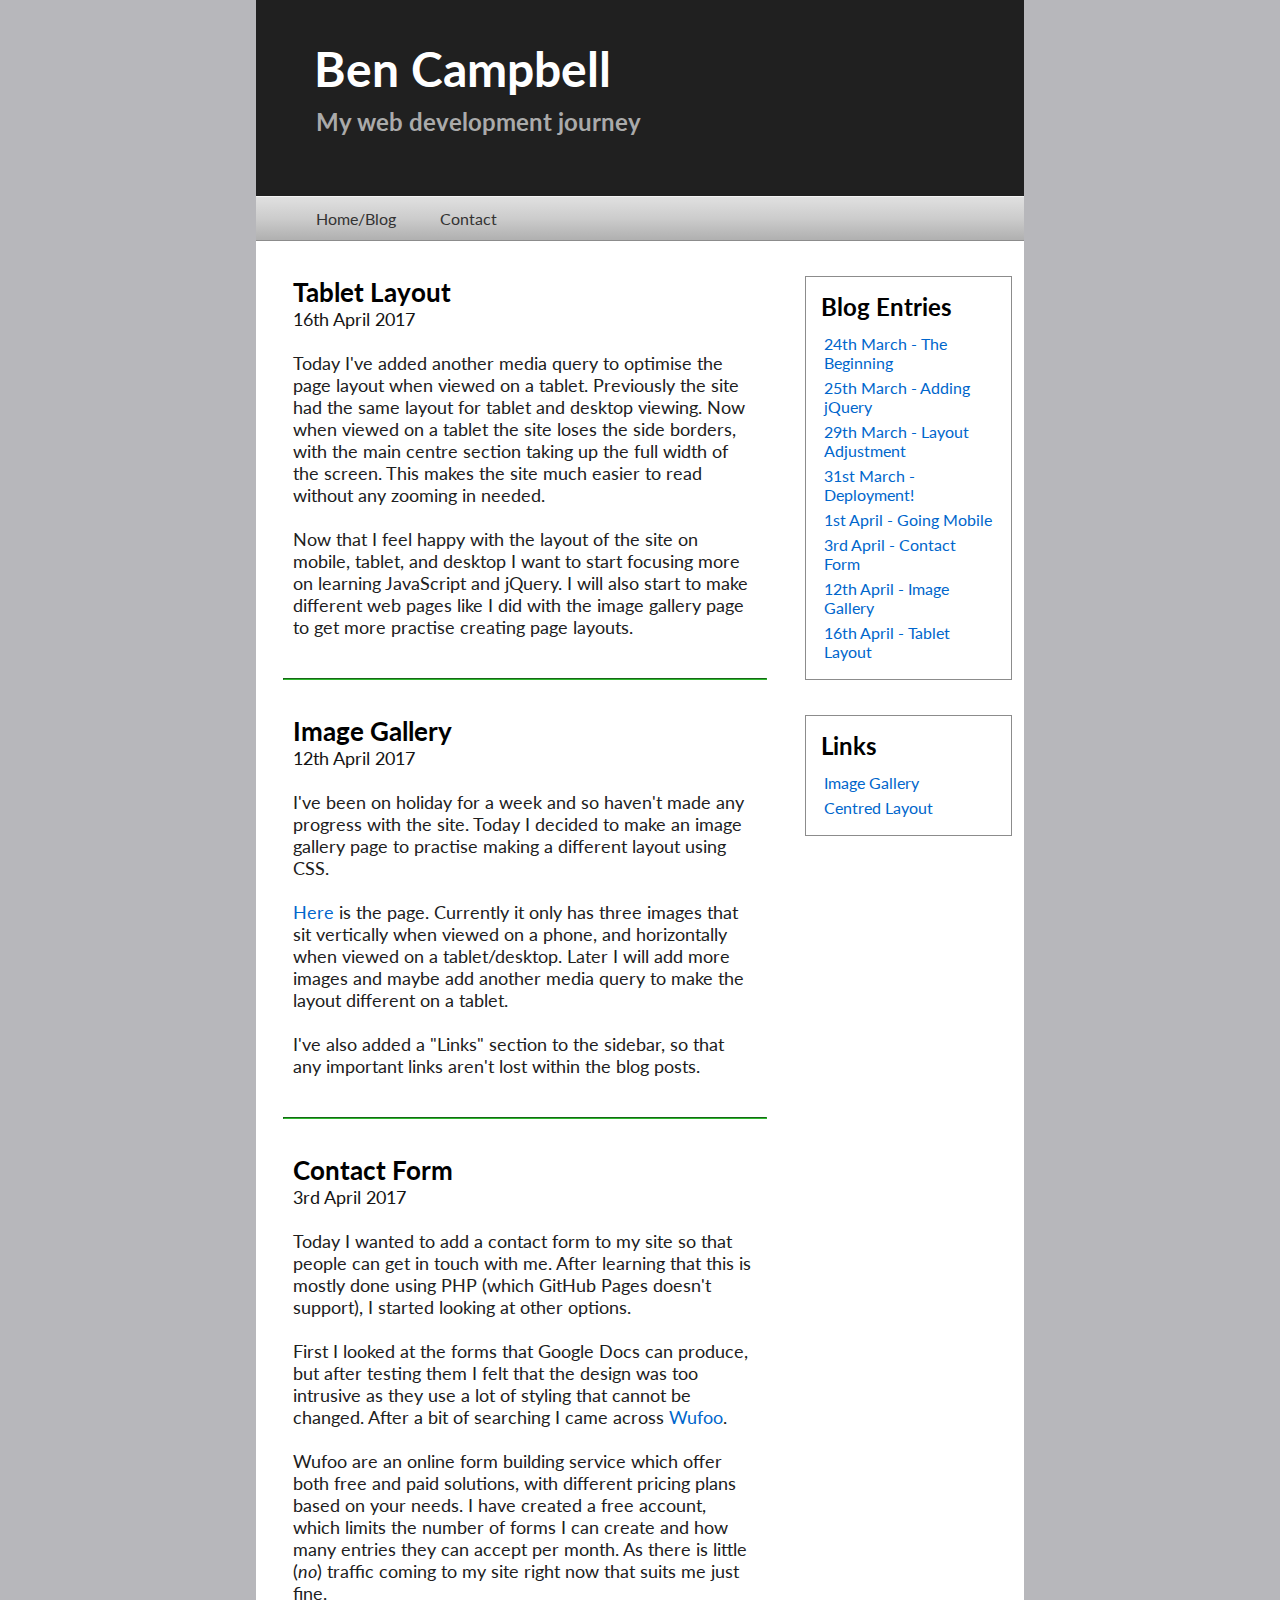
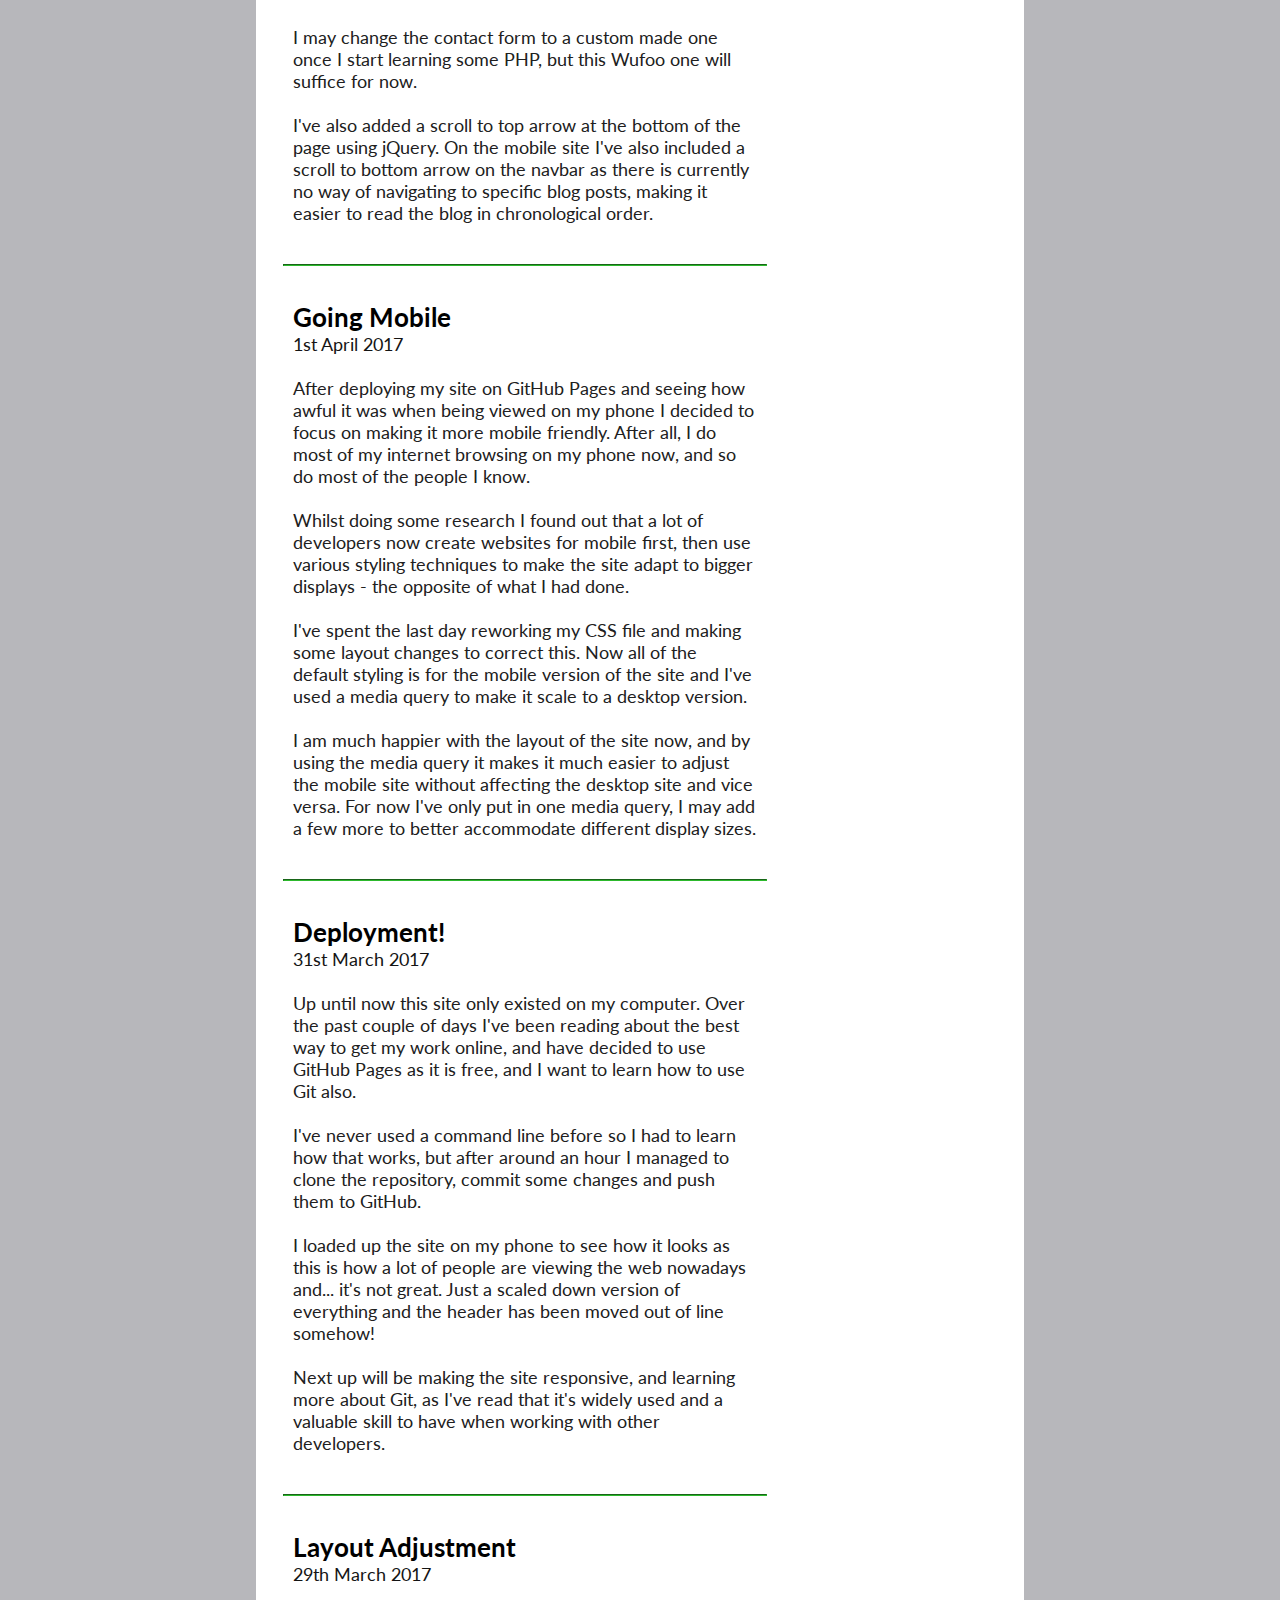
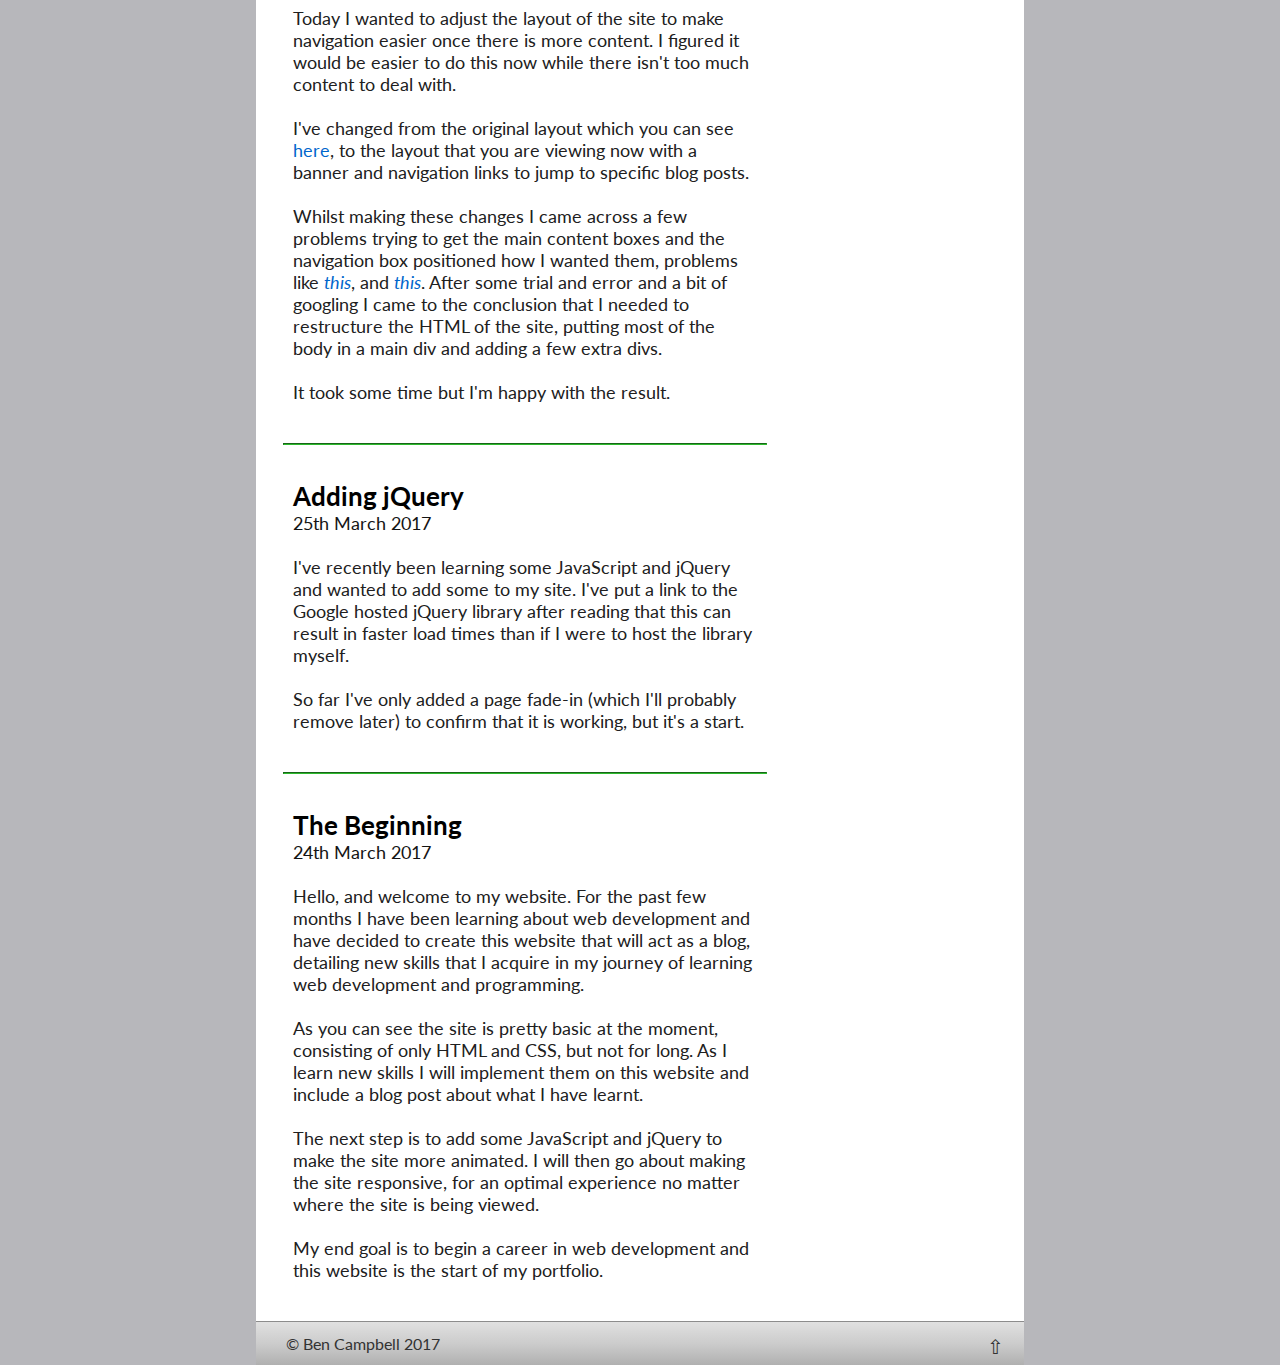
==== commit 4ec5149a: "update" ====
--- a/index.html
+++ b/index.html
@@ -144,6 +144,7 @@
 
 				<ul>
 					<li><a href="gallery\gallery.html" target="_blank">Image Gallery</a></li>
+					<li><a href="centred\centred.html" target="_blank">Centred Layout</a></li>
 				</ul>
 			</div>
 
--- a/style.css
+++ b/style.css
@@ -1,3 +1,5 @@
+@import url("https://fonts.googleapis.com/css?family=Lato");
+
 html {
 	box-sizing: border-box;
 	min-height: 101%;
@@ -9,7 +11,7 @@
 }
 
 * {
-	font-family: "Lato", "Verdana", "Helvetica", sans-serif;
+	font-family: "Lato", "Helvetica", sans-serif;
 	margin: 0;
 	padding: 0;
 }
@@ -162,7 +164,7 @@
 	}
 
 	h1 {
-		font-size: 40px;
+		font-size: 48px;
 		padding-top: 30px;
 		padding-left: 38px;
 	}
@@ -192,6 +194,18 @@
 		width: 70%;
 	}
 
+	.post_header {
+		font-size: 26px;
+	}
+
+	.post_date {
+		font-size: 18px;
+	}
+
+	.post {
+		font-size: 18px;
+	}
+
 	#rightside {
 		display: inline;
 		float: right;
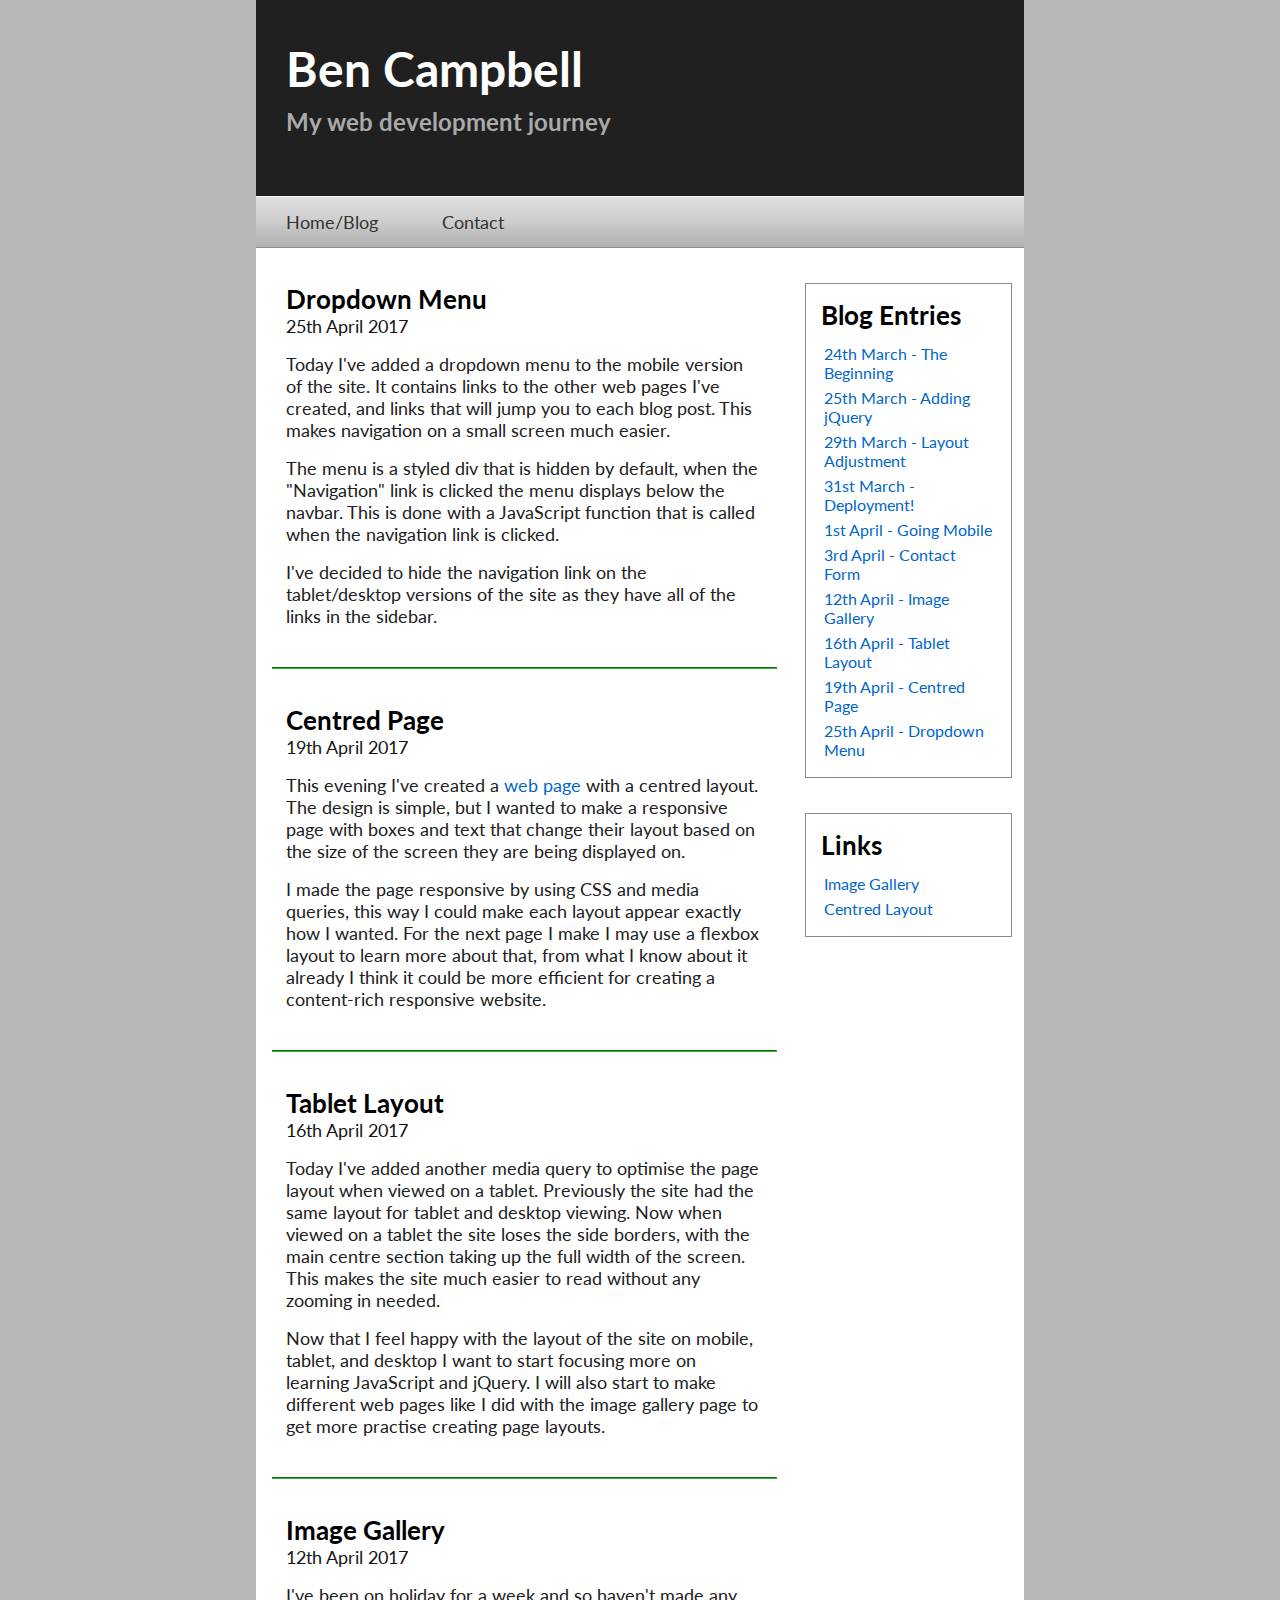
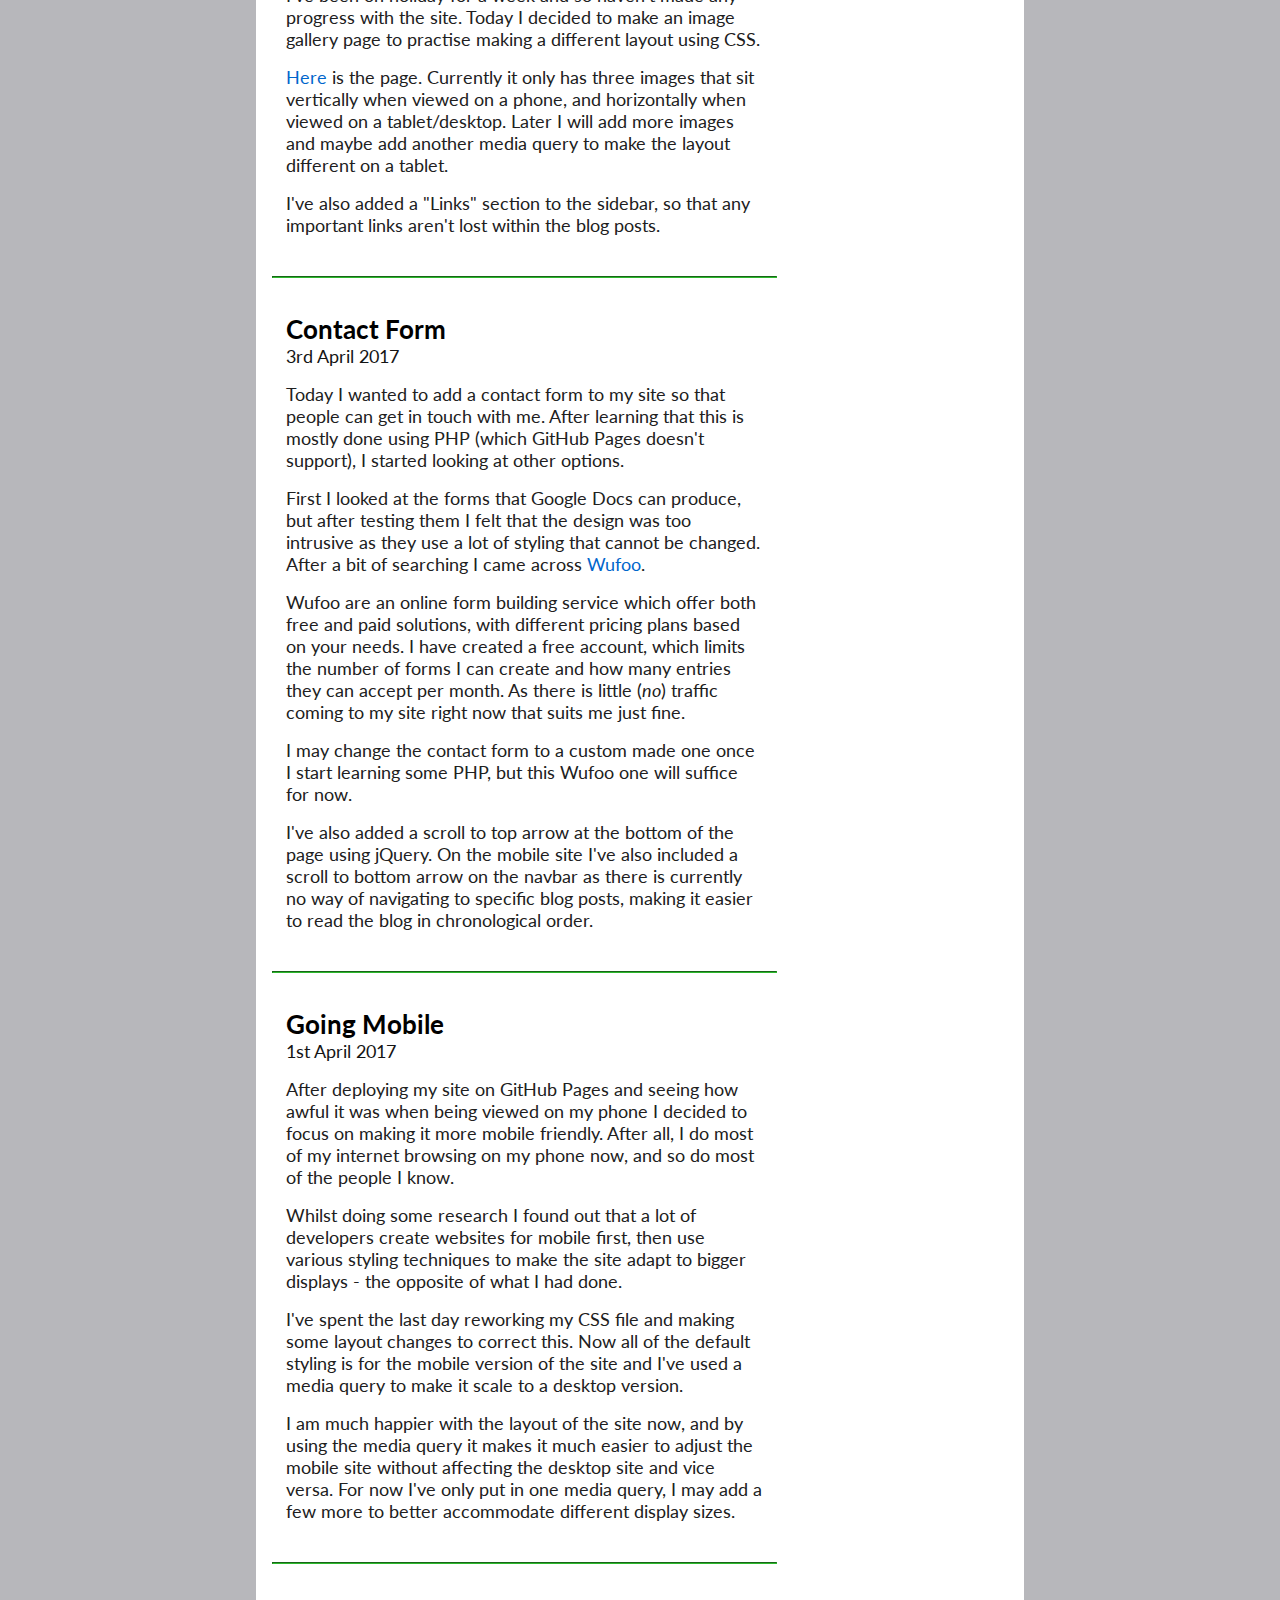
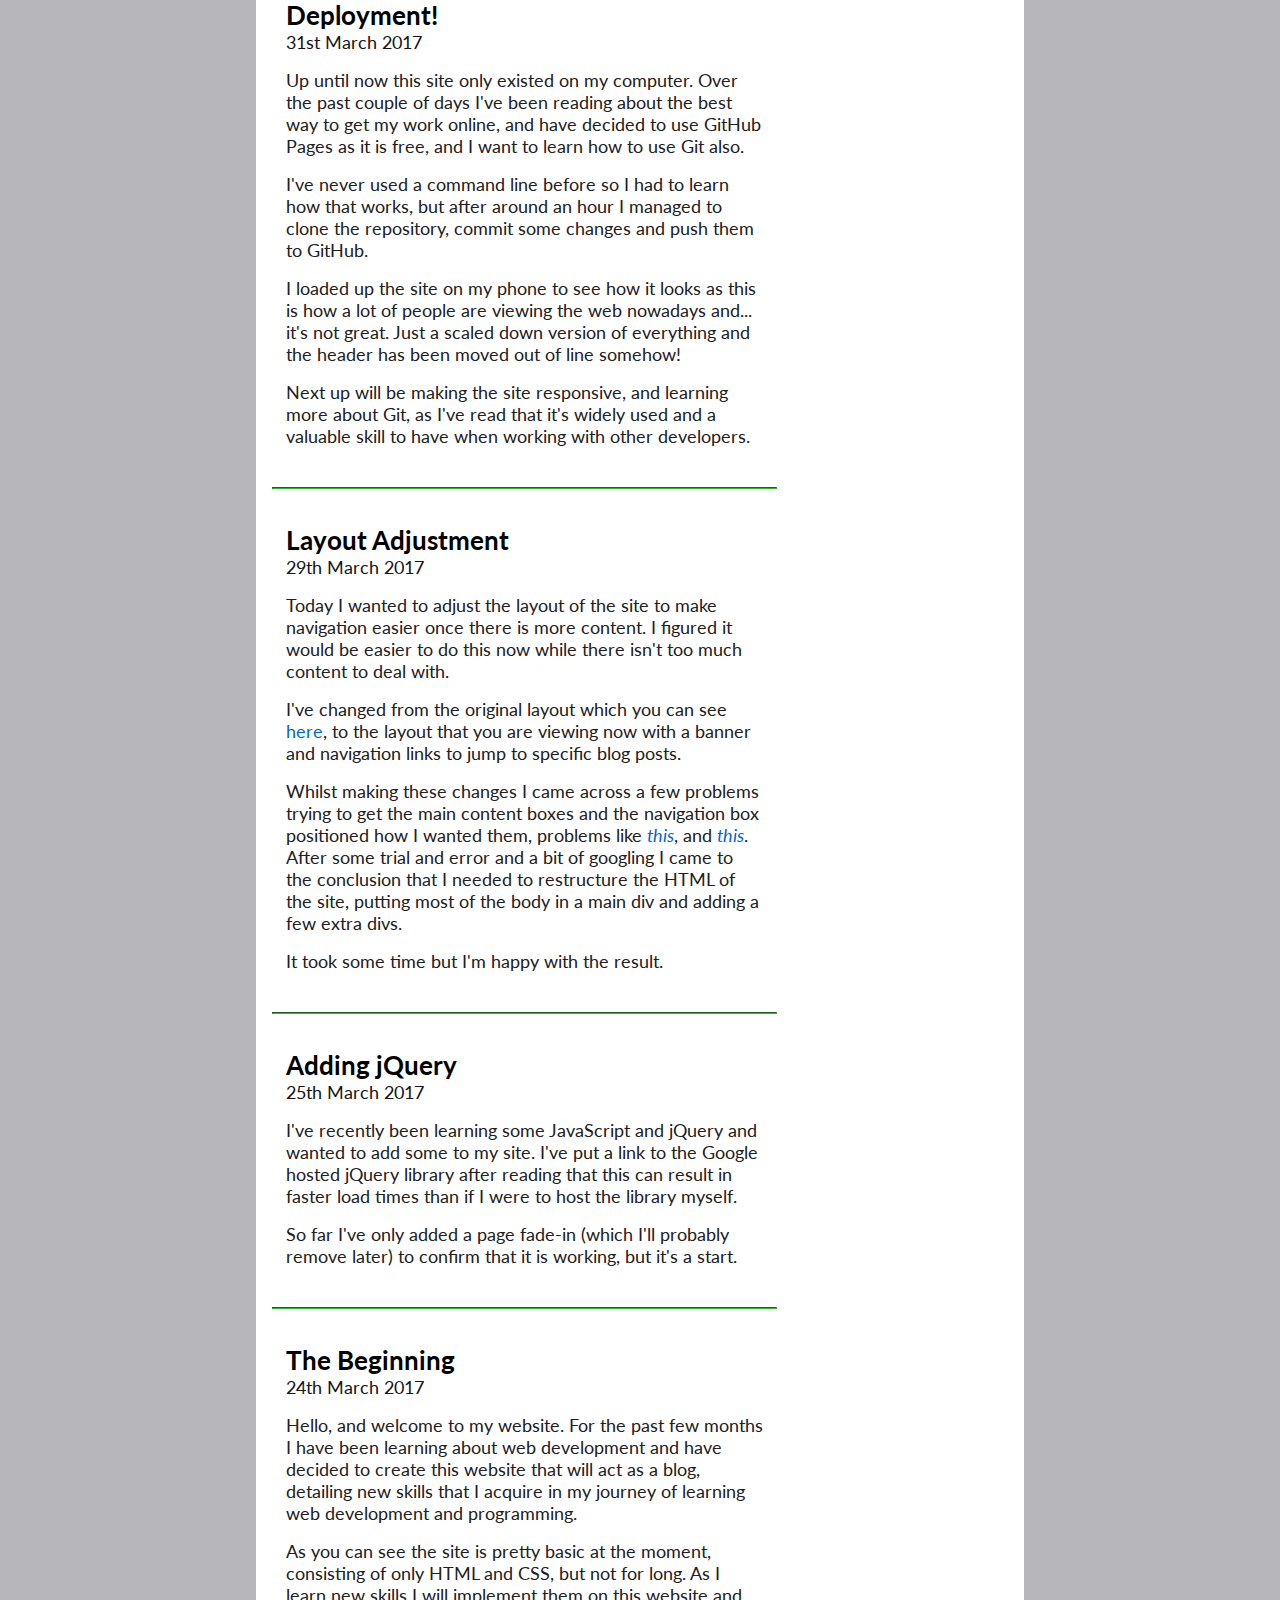
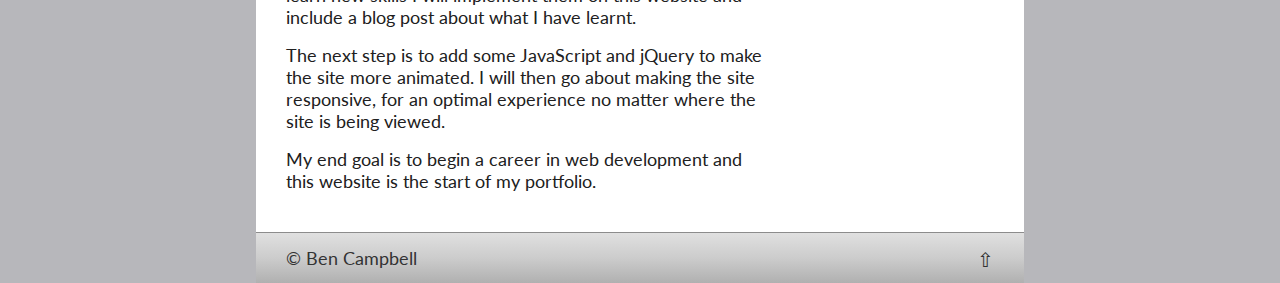
==== commit 73fe9312: "update" ====
--- a/index.html
+++ b/index.html
@@ -22,6 +22,26 @@
 		<ul>
 			<li><a href="index.html">Home/Blog</a></li>
 			<li><a href="contact.html">Contact</a></li>
+			<li><div class="dropdown">
+					<a onclick="menuShow()" class="menuButton">Navigation</a>
+  						<div id="menu" class="menuContent">
+  							<h4>Links</h4>
+  							<a href="gallery\gallery.html" target="_blank">Image Gallery</a>
+  							<a href="centred\centred.html" target="_blank">Centred Layout</a>
+  							<h4>Blog Posts</h4>
+    						<a href="#the_beginning">24th March - The Beginning</a>
+					   		<a href="#adding_jquery">25th March - Adding jQuery</a>
+					    	<a href="#layout_adjustment">29th March - Layout Adjustment</a>
+					    	<a href="#deployment">31st March - Deployment!</a>
+					    	<a href="#going_mobile">1st April - Going Mobile</a>
+					    	<a href="#contact_form">3rd April - Contact Form</a>
+					    	<a href="#image_gallery">12th April - Image Gallery</a>
+					    	<a href="#tablet_layout">16th April - Tablet Layout</a>
+					    	<a href="#centred_page">19th April - Centred Page</a>
+					    	<a href="#dropdown_menu">25th April - Dropdown Menu</a>
+ 					 	</div>
+ 				</div>
+ 			</li>
 			<li><a id="bottom" href="#bottom">&#8681;</a></li>
 		</ul>
 	</nav>
@@ -31,93 +51,114 @@
 		<div id="leftside">
 
 			<div class="content_box">
-				<p class="post_header"><span id="tablet_layout">Tablet Layout</span></p>
-				<p class="post_date">16th April 2017<br><br></p>
-
-				<p class="post">Today I've added another media query to optimise the page layout when viewed on a tablet. Previously the site had the same layout for tablet and desktop viewing. Now when viewed on a tablet the site loses the side borders, with the main centre section taking up the full width of the screen. This makes the site much easier to read without any zooming in needed.<br><br>
-				Now that I feel happy with the layout of the site on mobile, tablet, and desktop I want to start focusing more on learning JavaScript and jQuery. I will also start to make different web pages like I did with the image gallery page to get more practise creating page layouts.</p>
-			</div>
-
-			<hr>
-
-			<div class="content_box">
-				<p class="post_header"><span id="image_gallery">Image Gallery</span></p>
-				<p class="post_date">12th April 2017<br><br></p>
-
-				<p class="post">I've been on holiday for a week and so haven't made any progress with the site. Today I decided to make an image gallery page to practise making a different layout using CSS.<br><br>
-				<a href="gallery\gallery.html" target="_blank">Here</a> is the page. Currently it only has three images that sit vertically when viewed on a phone, and horizontally when viewed on a tablet/desktop. Later I will add more images and maybe add another media query to make the layout different on a tablet.<br><br>
-				I've also added a "Links" section to the sidebar, so that any important links aren't lost within the blog posts.</p>
-			</div>
-
-			<hr>
-
-			<div class="content_box">
-				<p class="post_header"><span id="contact_form">Contact Form</span></p>
-				<p class="post_date">3rd April 2017<br><br></p>
-
-				<p class="post">Today I wanted to add a contact form to my site so that people can get in touch with me. After learning that this is mostly done using PHP (which GitHub Pages doesn't support), I started looking at other options.<br><br>
-				First I looked at the forms that Google Docs can produce, but after testing them I felt that the design was too intrusive as they use a lot of styling that cannot be changed. After a bit of searching I came across <a href="https://www.wufoo.com/" target="_blank">Wufoo</a>.<br><br>
-				Wufoo are an online form building service which offer both free and paid solutions, with different pricing plans based on your needs. I have created a free account, which limits the number of forms I can create and how many entries they can accept per month. As there is little (<i>no</i>) traffic coming to my site right now that suits me just fine.<br><br>
-				I may change the contact form to a custom made one once I start learning some PHP, but this Wufoo one will suffice for now.<br><br>
-				I've also added a scroll to top arrow at the bottom of the page using jQuery. On the mobile site I've also included a scroll to bottom arrow on the navbar as there is currently no way of navigating to specific blog posts, making it easier to read the blog in chronological order.</p>
-			</div>
-
-			<hr>
-
-			<div class="content_box">
-				<p class="post_header"><span id="going_mobile">Going Mobile</span></p>
-				<p class="post_date">1st April 2017<br><br></p>
-
-				<p class="post">After deploying my site on GitHub Pages and seeing how awful it was when being viewed on my phone I decided to focus on making it more mobile friendly. After all, I do most of my internet browsing on my phone now, and so do most of the people I know.<br><br>
-				Whilst doing some research I found out that a lot of developers now create websites for mobile first, then use various styling techniques to make the site adapt to bigger displays - the opposite of what I had done.<br><br>
-				I've spent the last day reworking my CSS file and making some layout changes to correct this. Now all of the default styling is for the mobile version of the site and I've used a media query to make it scale to a desktop version.<br><br>
-				I am much happier with the layout of the site now, and by using the media query it makes it much easier to adjust the mobile site without affecting the desktop site and vice versa. For now I've only put in one media query, I may add a few more to better accommodate different display sizes.</p>
-			</div>
-
-			<hr>
-
-			<div class="content_box">
-				<p class="post_header"><span id="deployment">Deployment!</span></p>
-				<p class="post_date">31st March 2017<br><br></p>
-
-				<p class="post">Up until now this site only existed on my computer. Over the past couple of days I've been reading about the best way to get my work online, and have decided to use GitHub Pages as it is free, and I want to learn how to use Git also.<br><br>
-				I've never used a command line before so I had to learn how that works, but after around an hour I managed to clone the repository, commit some changes and push them to GitHub.<br><br>
-				I loaded up the site on my phone to see how it looks as this is how a lot of people are viewing the web nowadays and... it's not great. Just a scaled down version of everything and the header has been moved out of line somehow!<br><br>
-				Next up will be making the site responsive, and learning more about Git, as I've read that it's widely used and a valuable skill to have when working with other developers.</p>
-			</div>
-
-			<hr>
-
-			<div class="content_box">
-				<p class="post_header"><span id="layout_adjustment">Layout Adjustment</span></p>
-				<p class="post_date">29th March 2017<br><br></p>
-
-				<p class="post">Today I wanted to adjust the layout of the site to make navigation easier once there is more content. I figured it would be easier to do this now while there isn't too much content to deal with.<br><br>
-				I've changed from the original layout which you can see <a href="images\sitev1.jpg" target="_blank">here</a>, to the layout that you are viewing now with a banner and navigation links to jump to specific blog posts.<br><br>
-				Whilst making these changes I came across a few problems trying to get the main content boxes and the navigation box positioned how I wanted them, problems like <a href="images\sitev2.jpg" target="_blank"><i>this</i></a>, and <a href="images\sitev3.jpg" target="_blank"><i>this</i></a>. After some trial and error and a bit of googling I came to the conclusion that I needed to restructure the HTML of the site, putting most of the body in a main div and adding a few extra divs.<br><br>
-				It took some time but I'm happy with the result.</p>
-			</div>
-
-			<hr>
-
-			<div class="content_box">
-				<p class="post_header"><span id="adding_jquery">Adding jQuery</span></p>
-				<p class="post_date">25th March 2017<br><br></p>
-
-				<p class="post">I've recently been learning some JavaScript and jQuery and wanted to add some to my site. I've put a link to the Google hosted jQuery library after reading that this can result in faster load times than if I were to host the library myself.<br><br>
-				So far I've only added a page fade-in (which I'll probably remove later) to confirm that it is working, but it's a start.</p>
-			</div>
-
-			<hr>
-
-			<div class="content_box">
-				<p class="post_header"><span id="the_beginning">The Beginning</span></p>
-				<p class="post_date">24th March 2017<br><br></p>
-
-				<p class="post">Hello, and welcome to my website. For the past few months I have been learning about web development and have decided to create this website that will act as a blog, detailing new skills that I acquire in my journey of learning web development and programming.<br><br>
-				As you can see the site is pretty basic at the moment, consisting of only HTML and CSS, but not for long. As I learn new skills I will implement them on this website and include a blog post about what I have learnt.<br><br>
-				The next step is to add some JavaScript and jQuery to make the site more animated. I will then go about making the site responsive, for an optimal experience no matter where the site is being viewed.<br><br>
-				My end goal is to begin a career in web development and this website is the start of my portfolio.</p>
+				<h3 id="dropdown_menu">Dropdown Menu</h3>
+				<p class="post_date">25th April 2017</p>
+
+				<p>Today I've added a dropdown menu to the mobile version of the site. It contains links to the other web pages I've created, and links that will jump you to each blog post. This makes navigation on a small screen much easier.</p>
+				<p>The menu is a styled div that is hidden by default, when the "Navigation" link is clicked the menu displays below the navbar. This is done with a JavaScript function that is called when the navigation link is clicked.</p>
+				<p>I've decided to hide the navigation link on the tablet/desktop versions of the site as they have all of the links in the sidebar.</p>
+			</div>
+
+			<hr>
+
+			<div class="content_box">
+				<h3 id="centred_page">Centred Page</h3>
+				<p class="post_date">19th April 2017</p>
+
+				<p>This evening I've created a <a href="centred\centred.html" target="_blank">web page</a> with a centred layout. The design is simple, but I wanted to make a responsive page with boxes and text that change their layout based on the size of the screen they are being displayed on.</p>
+				<p>I made the page responsive by using CSS and media queries, this way I could make each layout appear exactly how I wanted. For the next page I make I may use a flexbox layout to learn more about that, from what I know about it already I think it could be more efficient for creating a content-rich responsive website.</p>
+			</div>
+
+			<hr>
+
+			<div class="content_box">
+				<h3 id="tablet_layout">Tablet Layout</h3>
+				<p class="post_date">16th April 2017</p>
+
+				<p>Today I've added another media query to optimise the page layout when viewed on a tablet. Previously the site had the same layout for tablet and desktop viewing. Now when viewed on a tablet the site loses the side borders, with the main centre section taking up the full width of the screen. This makes the site much easier to read without any zooming in needed.</p>
+				<p>Now that I feel happy with the layout of the site on mobile, tablet, and desktop I want to start focusing more on learning JavaScript and jQuery. I will also start to make different web pages like I did with the image gallery page to get more practise creating page layouts.</p>
+			</div>
+
+			<hr>
+
+			<div class="content_box">
+				<h3 id="image_gallery">Image Gallery</h3>
+				<p class="post_date">12th April 2017</p>
+
+				<p>I've been on holiday for a week and so haven't made any progress with the site. Today I decided to make an image gallery page to practise making a different layout using CSS.</p>
+				<p><a href="gallery\gallery.html" target="_blank">Here</a> is the page. Currently it only has three images that sit vertically when viewed on a phone, and horizontally when viewed on a tablet/desktop. Later I will add more images and maybe add another media query to make the layout different on a tablet.</p>
+				<p>I've also added a "Links" section to the sidebar, so that any important links aren't lost within the blog posts.</p>
+			</div>
+
+			<hr>
+
+			<div class="content_box">
+				<h3 id="contact_form">Contact Form</h3>
+				<p class="post_date">3rd April 2017</p>
+
+				<p>Today I wanted to add a contact form to my site so that people can get in touch with me. After learning that this is mostly done using PHP (which GitHub Pages doesn't support), I started looking at other options.</p>
+				<p>First I looked at the forms that Google Docs can produce, but after testing them I felt that the design was too intrusive as they use a lot of styling that cannot be changed. After a bit of searching I came across <a href="https://www.wufoo.com/" target="_blank">Wufoo</a>.</p>
+				<p>Wufoo are an online form building service which offer both free and paid solutions, with different pricing plans based on your needs. I have created a free account, which limits the number of forms I can create and how many entries they can accept per month. As there is little (<i>no</i>) traffic coming to my site right now that suits me just fine.</p>
+				<p>I may change the contact form to a custom made one once I start learning some PHP, but this Wufoo one will suffice for now.</p>
+				<p>I've also added a scroll to top arrow at the bottom of the page using jQuery. On the mobile site I've also included a scroll to bottom arrow on the navbar as there is currently no way of navigating to specific blog posts, making it easier to read the blog in chronological order.</p>
+			</div>
+
+			<hr>
+
+			<div class="content_box">
+				<h3 id="going_mobile">Going Mobile</h3>
+				<p class="post_date">1st April 2017</p>
+
+				<p>After deploying my site on GitHub Pages and seeing how awful it was when being viewed on my phone I decided to focus on making it more mobile friendly. After all, I do most of my internet browsing on my phone now, and so do most of the people I know.</p>
+				<p>Whilst doing some research I found out that a lot of developers create websites for mobile first, then use various styling techniques to make the site adapt to bigger displays - the opposite of what I had done.</p>
+				<p>I've spent the last day reworking my CSS file and making some layout changes to correct this. Now all of the default styling is for the mobile version of the site and I've used a media query to make it scale to a desktop version.</p>
+				<p>I am much happier with the layout of the site now, and by using the media query it makes it much easier to adjust the mobile site without affecting the desktop site and vice versa. For now I've only put in one media query, I may add a few more to better accommodate different display sizes.</p>
+			</div>
+
+			<hr>
+
+			<div class="content_box">
+				<h3 id="deployment">Deployment!</h3>
+				<p class="post_date">31st March 2017</p>
+
+				<p>Up until now this site only existed on my computer. Over the past couple of days I've been reading about the best way to get my work online, and have decided to use GitHub Pages as it is free, and I want to learn how to use Git also.</p>
+				<p>I've never used a command line before so I had to learn how that works, but after around an hour I managed to clone the repository, commit some changes and push them to GitHub.</p>
+				<p>I loaded up the site on my phone to see how it looks as this is how a lot of people are viewing the web nowadays and... it's not great. Just a scaled down version of everything and the header has been moved out of line somehow!</p>
+				<p>Next up will be making the site responsive, and learning more about Git, as I've read that it's widely used and a valuable skill to have when working with other developers.</p>
+			</div>
+
+			<hr>
+
+			<div class="content_box">
+				<h3 id="layout_adjustment">Layout Adjustment</h3>
+				<p class="post_date">29th March 2017</p>
+
+				<p>Today I wanted to adjust the layout of the site to make navigation easier once there is more content. I figured it would be easier to do this now while there isn't too much content to deal with.</p>
+				<p>I've changed from the original layout which you can see <a href="images\sitev1.jpg" target="_blank">here</a>, to the layout that you are viewing now with a banner and navigation links to jump to specific blog posts.</p>
+				<p>Whilst making these changes I came across a few problems trying to get the main content boxes and the navigation box positioned how I wanted them, problems like <a href="images\sitev2.jpg" target="_blank"><i>this</i></a>, and <a href="images\sitev3.jpg" target="_blank"><i>this</i></a>. After some trial and error and a bit of googling I came to the conclusion that I needed to restructure the HTML of the site, putting most of the body in a main div and adding a few extra divs.</p>
+				<p>It took some time but I'm happy with the result.</p>
+			</div>
+
+			<hr>
+
+			<div class="content_box">
+				<h3 id="adding_jquery">Adding jQuery</h3>
+				<p class="post_date">25th March 2017</p>
+
+				<p>I've recently been learning some JavaScript and jQuery and wanted to add some to my site. I've put a link to the Google hosted jQuery library after reading that this can result in faster load times than if I were to host the library myself.</p>
+				<p>So far I've only added a page fade-in (which I'll probably remove later) to confirm that it is working, but it's a start.</p>
+			</div>
+
+			<hr>
+
+			<div class="content_box">
+				<h3 id="the_beginning">The Beginning</h3>
+				<p class="post_date">24th March 2017</p>
+
+				<p>Hello, and welcome to my website. For the past few months I have been learning about web development and have decided to create this website that will act as a blog, detailing new skills that I acquire in my journey of learning web development and programming.</p>
+				<p>As you can see the site is pretty basic at the moment, consisting of only HTML and CSS, but not for long. As I learn new skills I will implement them on this website and include a blog post about what I have learnt.</p>
+				<p>The next step is to add some JavaScript and jQuery to make the site more animated. I will then go about making the site responsive, for an optimal experience no matter where the site is being viewed.</p>
+				<p>My end goal is to begin a career in web development and this website is the start of my portfolio.</p>
 			</div>
 
 		</div>
@@ -125,7 +166,7 @@
 		<div id="rightside">
 
 			<div class="sidebar">
-				<p class="sidebar_header">Blog Entries</p>
+				<h3>Blog Entries</h3>
 
 				<ul>
 					<li><a href="#the_beginning">24th March - The Beginning</a></li>
@@ -136,11 +177,13 @@
 					<li><a href="#contact_form">3rd April - Contact Form</a></li>
 					<li><a href="#image_gallery">12th April - Image Gallery</a></li>
 					<li><a href="#tablet_layout">16th April - Tablet Layout</a></li>
+					<li><a href="#centred_page">19th April - Centred Page</a></li>
+					<li><a href="#dropdown_menu">25th April - Dropdown Menu</a></li>
 				</ul>
 			</div>
 
 			<div class="sidebar">
-				<p class="sidebar_header">Links</p>
+				<h3>Links</h3>
 
 				<ul>
 					<li><a href="gallery\gallery.html" target="_blank">Image Gallery</a></li>
@@ -154,15 +197,14 @@
 
 	<footer>
 		<ul>
-			<li><p class="copyright">&copy; Ben Campbell 2017</p></li>
+			<li><p class="copyright">&copy; Ben Campbell</p></li>
 			<li><a id="top" href="#top">&#8679;</a></li>
 		</ul>
-
-		
-		<script src="https://ajax.googleapis.com/ajax/libs/jquery/3.2.1/jquery.min.js"></script>
-		<script type="text/javascript" src="script.js"></script>
 	</footer>
 
+	<script src="https://ajax.googleapis.com/ajax/libs/jquery/3.2.1/jquery.min.js"></script>
+	<script type="text/javascript" src="script.js"></script>
+
 </body>
 
 </html>--- a/style.css
+++ b/style.css
@@ -4,6 +4,7 @@
 	box-sizing: border-box;
 	min-height: 101%;
     position: relative;
+    -webkit-text-size-adjust: 100%; /* Stops text resize when mobile/tablet is landscape */
  }
 
 body {
@@ -11,7 +12,7 @@
 }
 
 * {
-	font-family: "Lato", "Helvetica", sans-serif;
+	font-family: "Lato", "Helvetica", "Arial", sans-serif;
 	margin: 0;
 	padding: 0;
 }
@@ -29,15 +30,15 @@
 	color: white;
 	font-size: 32px;
 	padding-top: 30px;
-	padding-left: 28px;
+	padding-left: 18px;
 }
 
 h2 {
 	color: #aaa;
 	font-size: 16px;
 	padding-top: 5px;
-	padding-bottom: 30px;
-	padding-left: 30px;
+	padding-bottom: 40px;
+	padding-left: 18px;
 }
 
 nav ul {
@@ -45,7 +46,6 @@
 	border-top: 1px solid #f2f2f2;
     border-bottom: 1px solid #8c8c8c;
 	list-style-type: none;
-	padding-left: 10px;
 	width: 100%;
 }
 
@@ -57,7 +57,7 @@
 	color: #333;
 	display: inline-block;
 	font-size: 16px;
-	padding: 12px 20px 12px 20px;
+	padding: 10px 18px;
 	text-decoration: none;
 }
 
@@ -65,16 +65,47 @@
 	color: black;
 }
 
+/* The container <div> - needed to position the dropdown content */
+.dropdown {
+	display: inline-block;
+    position: relative;
+}
+
+/* Dropdown Content (Hidden by Default) */
+.menuContent {
+	background-color: #f9f9f9;
+	box-shadow: 0px 8px 16px 0px rgba(0,0,0,0.2);
+    display: none;
+    float: left;
+    min-width: 220px;
+    position: absolute;
+    right: 0px;
+}
+
+.menuContent h4 {
+	padding: 8px 10px;
+}
+
+.menuContent a {
+    font-size: 14px;
+    padding: 8px 10px;
+    text-decoration: none;
+}
+
+/* Show the dropdown menu (use JS to add this class to the .dropdown-content container when the user clicks on the dropdown button) */
+.show {display:block;}
+
 hr {
 	border-color: #2db92d;
-	margin-left: auto;
-	margin-right: auto;
+	margin: auto;
 	width: 94%;
 }
 
 #bottom {
 	float: right;
-	padding-bottom: 0px;
+	padding: 0px;
+	padding-top: 10px;
+	padding-right: 18px;
 }
 
 #main {
@@ -94,43 +125,35 @@
 	color: #551A8B;
 }
 
+.content_box {
+	margin: auto;
+	padding: 18px;
+	padding-top: 35px;
+	padding-bottom: 24px;
+}
+
+h3 {
+	font-size: 24px;
+}
+
+p {
+	color: #202020;
+	font-size: 16px;
+	margin-bottom: 16px;
+}
+
+.post_date {
+	color: #141414;
+}
+
 #rightside {
 	display: none;
-}
-
-#leftside {
-	background-color: white;
-	width: 100%;
-}
-
-.content_box {
-	margin: auto;
-	padding: 10px;
-	padding-top: 35px;
-	padding-bottom: 40px;
-	width: 96%;
-}
-
-.post_header {
-	font-size: 24px;
-	font-weight: bold;
-}
-
-.post_date {
-	color: #141414;
-	font-size: 16px;
-}
-
-.post {
-	color: #202020;
-	font-size: 16px;
 }
 
 footer ul {
 	background: linear-gradient(#e0e0e0,#cccccc,#b0b0b0);
 	border-top: 1px solid #8c8c8c;
 	list-style-type: none;
-	padding-left: 10px;
 }
 
 footer li {
@@ -140,8 +163,7 @@
 footer li a, footer li p {
 	color: #333;
 	display: inline-block;
-	font-size: 16px;
-	padding: 12px 20px 12px 20px;
+	padding: 10px 18px;
 	text-decoration: none;
 }
 
@@ -149,15 +171,30 @@
 	color: black;
 }
 
+.copyright {
+	margin-bottom: 0;
+}
+
 #top {
 	float: right;
-	padding-bottom: 0px;
-}
-
+	padding-bottom: 0;
+}
+
+/* Galaxy S5 nav fit */
+@media (max-width: 361px) {
+	nav li a {
+		font-size: 15px;
+	}
+}
+
+/* iPhone 5 nav fit */
+@media (max-width: 321px) {
+	nav li a {
+		font-size: 12px;
+	}
+}
 
 /* Tablet styling */
-
-
 @media (min-width: 768px) {
 	header {
 		margin: auto;
@@ -165,27 +202,37 @@
 
 	h1 {
 		font-size: 48px;
-		padding-top: 30px;
-		padding-left: 38px;
+		padding-left: 24px;
 	}
 
 	h2 {
 		font-size: 24px;
 		padding-top: 10px;
 		padding-bottom: 50px;
-		padding-left: 40px;
+		padding-left: 24px;
 	}
 
 	nav ul {
 		margin: auto;
-		padding-left: 20px;
+	}
+
+	nav li a {
+		font-size: 18px;
+		padding: 12px 24px;
+	}
+
+	.dropdown {
+		display: none;
+	}
+
+	#bottom {
+		display: none;
 	}
 
 	#main {
 		display: flex;
 		margin: auto;
 		min-height: 100vh;
-		width: 100%;
 	}
 
 	#leftside {
@@ -194,15 +241,16 @@
 		width: 70%;
 	}
 
-	.post_header {
+	.content_box {
+		padding-left: 24px;
+		padding-right: 24px;
+	}
+
+	h3 {
 		font-size: 26px;
 	}
 
-	.post_date {
-		font-size: 18px;
-	}
-
-	.post {
+	p {
 		font-size: 18px;
 	}
 
@@ -220,11 +268,6 @@
 		width: 86%;
 	}
 
-	.sidebar_header {
-		font-size: 24px;
-		font-weight: bold;
-	}
-
 	.sidebar ul {
 		list-style-type: none;
 		margin-top: 10px;
@@ -233,12 +276,17 @@
 	.sidebar ul li {
 		padding: 3px;
 	}
-}
-
+
+	footer li a, footer li p {
+		padding: 12px 24px;
+	}
+
+	#top {
+		font-size: 20px;
+	}
+}
 
 /* Desktop styling */
-
-
 @media (min-width: 1025px) {
 	body {
 		background-color: #b7b7bb;
@@ -250,25 +298,20 @@
 
 	h1 {
 		padding-top: 40px;
-		padding-left: 58px;
+		padding-left: 30px;
 	}
 
 	h2 {
 		padding-bottom: 60px;
-		padding-left: 60px;
+		padding-left: 30px;
 	}
 
 	nav ul {
-		padding-left: 40px;
 		width: 60%;
 	}
 
-	hr {
-		width: 90%;
-	}
-
-	#bottom {
-		display: none;
+	nav li a {
+		padding: 14px 30px;
 	}
 
 	#main {
@@ -276,7 +319,8 @@
 	}
 
 	.content_box {
-		width: 90%;
+		padding-left: 30px;
+		padding-right: 30px;
 	}
 
 	.sidebar {
@@ -288,7 +332,7 @@
 		width: 60%;
 	}
 
-	#top {
-		font-size: 20px;
+	footer li a, footer li p {
+		padding: 14px 30px;
 	}
 }